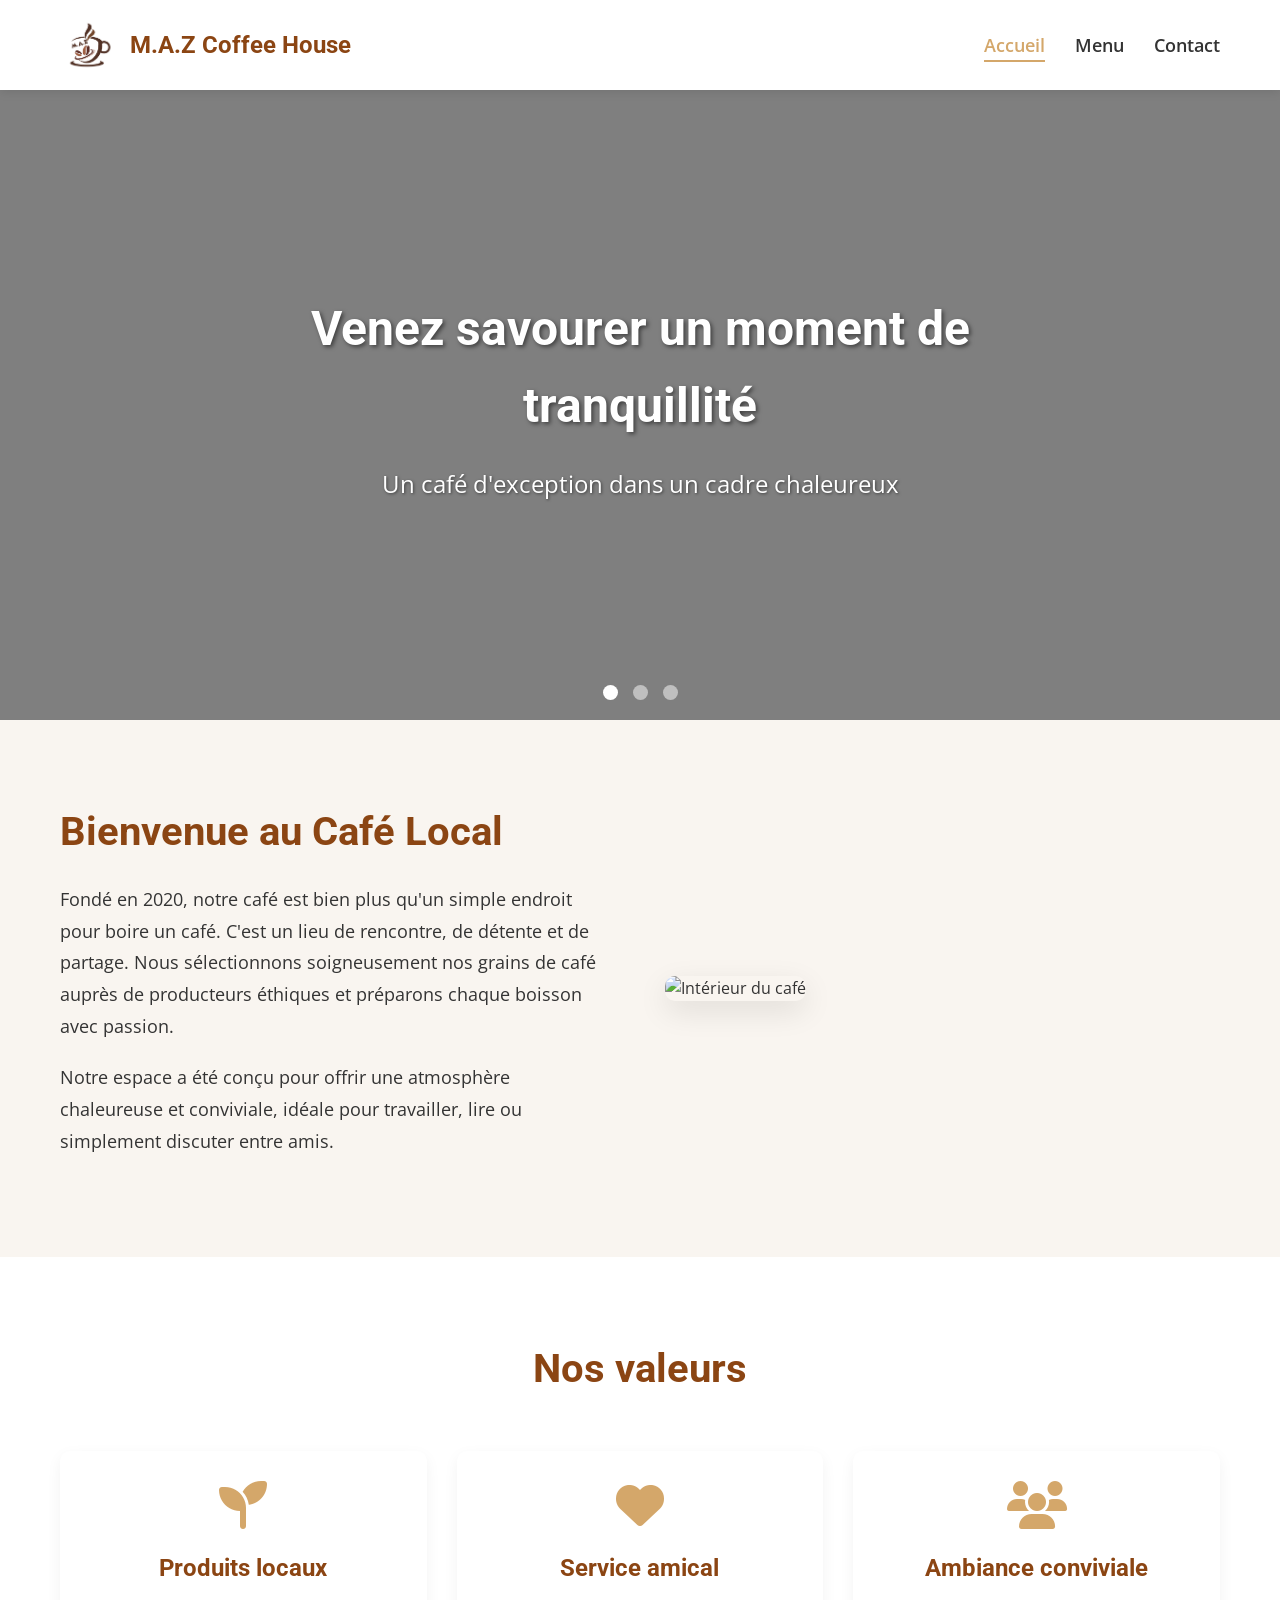
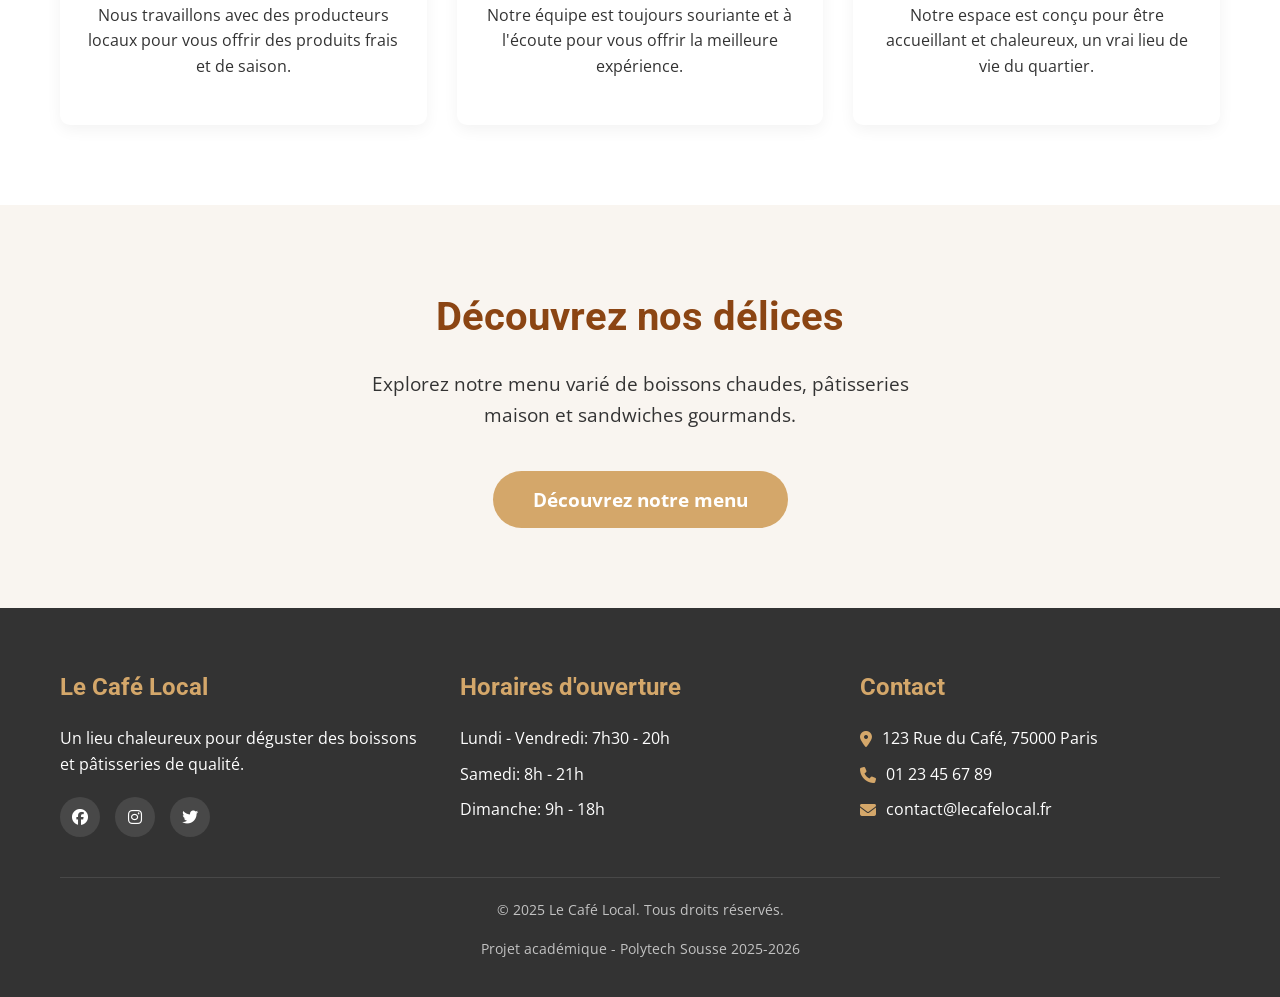
==== index.html @ f02d3655 "hi" ====
<!DOCTYPE html>
<html lang="fr">

<head>
    <meta charset="UTF-8">
    <meta name="viewport" content="width=device-width, initial-scale=1.0">
    <title>Le Café Local - Accueil</title>
    <link rel="preconnect" href="https://fonts.googleapis.com">
    <link rel="preconnect" href="https://fonts.gstatic.com" crossorigin>
    <link
        href="https://fonts.googleapis.com/css2?family=Roboto:wght@300;400;700&family=Open+Sans:wght@300;400;600&display=swap"
        rel="stylesheet">
    <link rel="stylesheet" href="https://cdnjs.cloudflare.com/ajax/libs/font-awesome/6.4.0/css/all.min.css">
    <style>
        /* ===== RESET ET STYLES DE BASE ===== */
        * {
            margin: 0;
            padding: 0;
            box-sizing: border-box;
        }

        body {
            font-family: 'Open Sans', sans-serif;
            color: #333;
            line-height: 1.6;
            background-color: #fefefe;
            overflow-x: hidden;
        }

        .container {
            width: 100%;
            max-width: 1200px;
            margin: 0 auto;
            padding: 0 20px;
        }

        h1,
        h2,
        h3,
        h4 {
            font-family: 'Roboto', sans-serif;
            font-weight: 700;
            margin-bottom: 1rem;
        }

        #photo {
            height: 60px;
            /* fits perfectly in a normal navbar */
            width: auto;
            /* keeps proportions */
            object-fit: contain;
        }


        p {
            margin-bottom: 1rem;
        }

        a {
            text-decoration: none;
            color: inherit;
        }

        ul {
            list-style: none;
        }

        button {
            cursor: pointer;
            font-family: 'Open Sans', sans-serif;
        }

        .hidden {
            display: none !important;
        }

        /* ===== HEADER COMMUN ===== */
        .header {
            background-color: #fff;
            box-shadow: 0 2px 10px rgba(0, 0, 0, 0.1);
            position: sticky;
            top: 0;
            z-index: 1000;
        }

        .header .container {
            display: flex;
            justify-content: space-between;
            align-items: center;
            padding: 15px 20px;
        }

        .logo {
            display: flex;
            align-items: center;
            gap: 10px;
            color: #8B4513;
        }

        .logo i {
            font-size: 2rem;
        }

        .logo h1 {
            margin-bottom: 0;
            font-size: 1.5rem;
        }

        .navbar .nav-links {
            display: flex;
            gap: 30px;
        }

        .nav-links a {
            font-weight: 600;
            font-size: 1.1rem;
            padding: 5px 0;
            position: relative;
            transition: color 0.3s;
        }

        .nav-links a:hover,
        .nav-links a.active {
            color: #D4A76A;
        }

        .nav-links a::after {
            content: '';
            position: absolute;
            bottom: 0;
            left: 0;
            width: 0;
            height: 2px;
            background-color: #D4A76A;
            transition: width 0.3s;
        }

        .nav-links a:hover::after,
        .nav-links a.active::after {
            width: 100%;
        }

        .hamburger {
            display: none;
            flex-direction: column;
            gap: 5px;
            cursor: pointer;
        }

        .hamburger span {
            width: 25px;
            height: 3px;
            background-color: #333;
            transition: 0.3s;
        }

        /* ===== FOOTER COMMUN ===== */
        .footer {
            background-color: #333;
            color: #fff;
            padding: 60px 0 20px;
        }

        .footer-grid {
            display: grid;
            grid-template-columns: repeat(3, 1fr);
            gap: 40px;
            margin-bottom: 40px;
        }

        .footer-column h3 {
            color: #D4A76A;
            font-size: 1.5rem;
            margin-bottom: 20px;
        }

        .footer-column p {
            margin-bottom: 20px;
        }

        .footer-column ul li {
            margin-bottom: 10px;
            display: flex;
            align-items: center;
            gap: 10px;
        }

        .footer-column ul li i {
            color: #D4A76A;
        }

        .social-links {
            display: flex;
            gap: 15px;
            margin-top: 20px;
        }

        .social-links a {
            display: inline-flex;
            align-items: center;
            justify-content: center;
            width: 40px;
            height: 40px;
            background-color: rgba(255, 255, 255, 0.1);
            border-radius: 50%;
            transition: background-color 0.3s;
        }

        .social-links a:hover {
            background-color: #D4A76A;
        }

        .copyright {
            text-align: center;
            padding-top: 20px;
            border-top: 1px solid rgba(255, 255, 255, 0.1);
            font-size: 0.9rem;
            color: rgba(255, 255, 255, 0.7);
        }

        /* ===== PAGE D'ACCUEIL ===== */
        /* Bannière avec slideshow */
        .banner {
            height: 70vh;
            position: relative;
            overflow: hidden;
        }

        .slideshow-container {
            position: relative;
            height: 100%;
        }

        .slide {
            position: absolute;
            top: 0;
            left: 0;
            width: 100%;
            height: 100%;
            background-size: cover;
            background-position: center;
            opacity: 0;
            transition: opacity 1s ease-in-out;
            display: flex;
            align-items: center;
            justify-content: center;
        }

        .slide.active {
            opacity: 1;
        }

        .slide:nth-child(1) {
            background-image: linear-gradient(rgba(0, 0, 0, 0.5), rgba(0, 0, 0, 0.5)), url('https://images.unsplash.com/photo-1509042239860-f550ce710b93?ixlib=rb-4.0.3&auto=format&fit=crop&w=1470&q=80');
        }

        .slide:nth-child(2) {
            background-image: linear-gradient(rgba(0, 0, 0, 0.5), rgba(0, 0, 0, 0.5)), url('https://images.unsplash.com/photo-1559925393-8be0ec4767c8?ixlib=rb-4.0.3&auto=format&fit=crop&w=1471&q=80');
        }

        .slide:nth-child(3) {
            background-image: linear-gradient(rgba(0, 0, 0, 0.5), rgba(0, 0, 0, 0.5)), url('https://images.unsplash.com/photo-1481833761820-0509d3217039?ixlib=rb-4.0.3&auto=format&fit=crop&w=1470&q=80');
        }

        .slide-content {
            text-align: center;
            color: white;
            padding: 20px;
            max-width: 800px;
            animation: slideIn 1.5s ease-out;
        }

        @keyframes slideIn {
            from {
                opacity: 0;
                transform: translateY(30px);
            }

            to {
                opacity: 1;
                transform: translateY(0);
            }
        }

        .slide-content h2 {
            font-size: 3rem;
            margin-bottom: 20px;
            text-shadow: 2px 2px 4px rgba(0, 0, 0, 0.5);
        }

        .slide-content p {
            font-size: 1.5rem;
            text-shadow: 1px 1px 3px rgba(0, 0, 0, 0.5);
        }

        .dots-container {
            position: absolute;
            bottom: 20px;
            left: 0;
            width: 100%;
            display: flex;
            justify-content: center;
            gap: 15px;
            z-index: 10;
        }

        .dot {
            width: 15px;
            height: 15px;
            border-radius: 50%;
            background-color: rgba(255, 255, 255, 0.5);
            cursor: pointer;
            transition: background-color 0.3s;
        }

        .dot.active {
            background-color: white;
        }

        /* Présentation */
        .presentation {
            padding: 80px 0;
            background-color: #f9f5f0;
        }

        .presentation-content {
            display: grid;
            grid-template-columns: 1fr 1fr;
            gap: 50px;
            align-items: center;
        }

        .presentation-text h2 {
            color: #8B4513;
            font-size: 2.5rem;
            margin-bottom: 20px;
        }

        .presentation-text p {
            font-size: 1.1rem;
            margin-bottom: 20px;
            line-height: 1.8;
        }

        .presentation-image img {
            width: 100%;
            border-radius: 10px;
            box-shadow: 0 10px 30px rgba(0, 0, 0, 0.1);
        }

        /* Valeurs */
        .values {
            padding: 80px 0;
            background-color: #fff;
        }

        .values h2 {
            text-align: center;
            color: #8B4513;
            font-size: 2.5rem;
            margin-bottom: 50px;
        }

        .values-grid {
            display: grid;
            grid-template-columns: repeat(3, 1fr);
            gap: 30px;
        }

        .value-card {
            text-align: center;
            padding: 30px 20px;
            border-radius: 10px;
            background-color: #fff;
            box-shadow: 0 5px 15px rgba(0, 0, 0, 0.05);
            transition: transform 0.3s, box-shadow 0.3s;
        }

        .value-card:hover {
            transform: translateY(-10px);
            box-shadow: 0 15px 30px rgba(0, 0, 0, 0.1);
        }

        .value-card i {
            font-size: 3rem;
            color: #D4A76A;
            margin-bottom: 20px;
        }

        .value-card h3 {
            color: #8B4513;
            font-size: 1.5rem;
            margin-bottom: 15px;
        }

        /* Section CTA */
        .order-section {
            padding: 80px 0;
            background-color: #f9f5f0;
            text-align: center;
        }

        .order-content h2 {
            color: #8B4513;
            font-size: 2.5rem;
            margin-bottom: 20px;
        }

        .order-content p {
            font-size: 1.2rem;
            max-width: 600px;
            margin: 0 auto 40px;
        }

        .cta-button {
            display: inline-block;
            background-color: #D4A76A;
            color: white;
            padding: 15px 40px;
            border-radius: 50px;
            font-weight: 700;
            font-size: 1.2rem;
            transition: all 0.3s;
            border: none;
            cursor: pointer;
        }

        .cta-button:hover {
            background-color: #8B4513;
            transform: scale(1.05);
            box-shadow: 0 10px 20px rgba(139, 69, 19, 0.2);
        }

        /* ===== PAGE MENU ===== */
        .menu-section {
            padding: 60px 0;
            background-color: #f9f5f0;
            min-height: 80vh;
        }

        .menu-section h2 {
            text-align: center;
            color: #8B4513;
            font-size: 2.5rem;
            margin-bottom: 15px;
        }

        .menu-description {
            text-align: center;
            max-width: 700px;
            margin: 0 auto 40px;
            font-size: 1.2rem;
            color: #666;
        }

        .menu-controls {
            display: flex;
            justify-content: space-between;
            align-items: center;
            margin-bottom: 40px;
            flex-wrap: wrap;
            gap: 20px;
        }

        .filters {
            display: flex;
            gap: 10px;
            flex-wrap: wrap;
        }

        .filter-btn {
            padding: 10px 20px;
            background-color: white;
            border: 1px solid #ddd;
            border-radius: 30px;
            font-weight: 600;
            cursor: pointer;
            transition: all 0.3s;
        }

        .filter-btn:hover {
            background-color: #f0f0f0;
        }

        .filter-btn.active {
            background-color: #D4A76A;
            color: white;
            border-color: #D4A76A;
        }

        .sort select {
            padding: 10px 15px;
            border-radius: 5px;
            border: 1px solid #ddd;
            background-color: white;
            font-family: 'Open Sans', sans-serif;
            font-size: 1rem;
        }

        .products-container {
            display: grid;
            grid-template-columns: repeat(auto-fill, minmax(300px, 1fr));
            gap: 30px;
            margin-bottom: 60px;
        }

        .product-card {
            background-color: white;
            border-radius: 10px;
            overflow: hidden;
            box-shadow: 0 5px 15px rgba(0, 0, 0, 0.05);
            transition: transform 0.3s, box-shadow 0.3s;
            position: relative;
        }

        .product-card:hover {
            transform: translateY(-10px);
            box-shadow: 0 15px 30px rgba(0, 0, 0, 0.1);
        }

        .product-image {
            height: 200px;
            overflow: hidden;
        }

        .product-image img {
            width: 100%;
            height: 100%;
            object-fit: cover;
            transition: transform 0.5s;
        }

        .product-card:hover .product-image img {
            transform: scale(1.05);
        }

        .product-content {
            padding: 20px;
        }

        .product-category {
            display: inline-block;
            padding: 5px 10px;
            background-color: #f9f5f0;
            color: #8B4513;
            border-radius: 20px;
            font-size: 0.8rem;
            font-weight: 600;
            margin-bottom: 10px;
        }

        .product-title {
            font-size: 1.3rem;
            color: #333;
            margin-bottom: 10px;
        }

        .product-description {
            color: #666;
            font-size: 0.95rem;
            margin-bottom: 15px;
            line-height: 1.5;
        }

        .product-footer {
            display: flex;
            justify-content: space-between;
            align-items: center;
        }

        .product-price {
            font-size: 1.5rem;
            font-weight: 700;
            color: #8B4513;
        }

        .add-to-cart {
            background-color: #D4A76A;
            color: white;
            border: none;
            padding: 8px 20px;
            border-radius: 20px;
            font-weight: 600;
            cursor: pointer;
            transition: background-color 0.3s;
        }

        .add-to-cart:hover {
            background-color: #8B4513;
        }

        .order-summary {
            background-color: white;
            padding: 30px;
            border-radius: 10px;
            box-shadow: 0 5px 15px rgba(0, 0, 0, 0.05);
            margin-top: 40px;
        }

        .order-summary h3 {
            color: #8B4513;
            margin-bottom: 20px;
            text-align: center;
        }

        .cart-container {
            display: grid;
            grid-template-columns: 1fr 300px;
            gap: 30px;
        }

        .cart-items {
            border-right: 1px solid #eee;
            padding-right: 30px;
            min-height: 150px;
        }

        .empty-cart {
            text-align: center;
            color: #999;
            font-style: italic;
            padding: 40px 0;
        }

        .cart-item {
            display: flex;
            justify-content: space-between;
            align-items: center;
            padding: 15px 0;
            border-bottom: 1px solid #f0f0f0;
        }

        .cart-item:last-child {
            border-bottom: none;
        }

        .cart-item-name {
            font-weight: 600;
        }

        .cart-item-price {
            color: #8B4513;
            font-weight: 600;
        }

        .cart-item-actions {
            display: flex;
            align-items: center;
            gap: 10px;
        }

        .quantity-btn {
            width: 30px;
            height: 30px;
            border-radius: 50%;
            border: 1px solid #ddd;
            background-color: white;
            cursor: pointer;
            display: flex;
            align-items: center;
            justify-content: center;
        }

        .cart-item-quantity {
            min-width: 30px;
            text-align: center;
            font-weight: 600;
        }

        .remove-item {
            background-color: #ff6b6b;
            color: white;
            border: none;
            padding: 5px 10px;
            border-radius: 5px;
            font-size: 0.8rem;
        }

        .cart-summary {
            display: flex;
            flex-direction: column;
            gap: 20px;
        }

        .total {
            display: flex;
            justify-content: space-between;
            font-size: 1.5rem;
            font-weight: 700;
            color: #8B4513;
        }

        .checkout-btn,
        .clear-btn {
            padding: 15px;
            border-radius: 5px;
            font-weight: 600;
            font-size: 1.1rem;
            border: none;
        }

        .checkout-btn {
            background-color: #D4A76A;
            color: white;
        }

        .checkout-btn:hover {
            background-color: #8B4513;
        }

        .clear-btn {
            background-color: #f0f0f0;
            color: #333;
        }

        .clear-btn:hover {
            background-color: #ddd;
        }

        /* ===== PAGE CONTACT ===== */
        .contact-section {
            padding: 60px 0;
            background-color: #f9f5f0;
            min-height: 80vh;
        }

        .contact-section h2 {
            text-align: center;
            color: #8B4513;
            font-size: 2.5rem;
            margin-bottom: 15px;
        }

        .contact-description {
            text-align: center;
            max-width: 700px;
            margin: 0 auto 40px;
            font-size: 1.2rem;
            color: #666;
        }

        .contact-container {
            display: grid;
            grid-template-columns: 1fr 1fr;
            gap: 50px;
        }

        .contact-form {
            background-color: white;
            padding: 40px;
            border-radius: 10px;
            box-shadow: 0 5px 15px rgba(0, 0, 0, 0.05);
        }

        .form-group {
            margin-bottom: 25px;
        }

        .form-group label {
            display: block;
            margin-bottom: 8px;
            font-weight: 600;
            color: #555;
        }

        .form-group input,
        .form-group textarea {
            width: 100%;
            padding: 12px 15px;
            border: 1px solid #ddd;
            border-radius: 5px;
            font-family: 'Open Sans', sans-serif;
            font-size: 1rem;
            transition: border-color 0.3s;
        }

        .form-group input:focus,
        .form-group textarea:focus {
            outline: none;
            border-color: #D4A76A;
        }

        .form-group textarea {
            min-height: 150px;
            resize: vertical;
        }

        .submit-btn {
            background-color: #D4A76A;
            color: white;
            border: none;
            padding: 15px 30px;
            border-radius: 5px;
            font-weight: 700;
            font-size: 1.1rem;
            width: 100%;
            transition: background-color 0.3s;
        }

        .submit-btn:hover {
            background-color: #8B4513;
        }

        .error-message {
            color: #ff6b6b;
            font-size: 0.9rem;
            margin-top: 5px;
            display: none;
        }

        .success-message {
            background-color: #d4edda;
            color: #155724;
            padding: 15px;
            border-radius: 5px;
            margin-top: 20px;
            text-align: center;
            display: none;
        }

        .map-container {
            background-color: white;
            padding: 40px;
            border-radius: 10px;
            box-shadow: 0 5px 15px rgba(0, 0, 0, 0.05);
        }

        .map-container h3 {
            color: #8B4513;
            margin-bottom: 20px;
        }

        #map {
            height: 400px;
            width: 100%;
            border-radius: 5px;
            background-color: #f0f0f0;
            display: flex;
            align-items: center;
            justify-content: center;
            color: #666;
            font-size: 1.2rem;
        }

        .contact-info {
            margin-top: 30px;
        }

        .contact-info h4 {
            color: #8B4513;
            margin-bottom: 15px;
        }

        .contact-info ul li {
            margin-bottom: 10px;
            display: flex;
            align-items: center;
            gap: 10px;
        }

        .contact-info ul li i {
            color: #D4A76A;
            width: 20px;
        }

        /* ===== RESPONSIVE DESIGN ===== */
        @media (max-width: 992px) {

            .presentation-content,
            .contact-container,
            .cart-container {
                grid-template-columns: 1fr;
            }

            .values-grid {
                grid-template-columns: repeat(2, 1fr);
            }

            .footer-grid {
                grid-template-columns: repeat(2, 1fr);
            }

            .slide-content h2 {
                font-size: 2.5rem;
            }

            .cart-items {
                border-right: none;
                border-bottom: 1px solid #eee;
                padding-right: 0;
                padding-bottom: 30px;
            }
        }

        @media (max-width: 768px) {
            .navbar .nav-links {
                position: fixed;
                top: 70px;
                left: 0;
                width: 100%;
                background-color: #fff;
                flex-direction: column;
                align-items: center;
                padding: 20px 0;
                box-shadow: 0 5px 10px rgba(0, 0, 0, 0.1);
                transform: translateY(-100%);
                opacity: 0;
                transition: transform 0.3s, opacity 0.3s;
                z-index: 999;
            }

            .navbar .nav-links.active {
                transform: translateY(0);
                opacity: 1;
            }

            .hamburger {
                display: flex;
            }

            .hamburger.active span:nth-child(1) {
                transform: rotate(45deg) translate(5px, 5px);
            }

            .hamburger.active span:nth-child(2) {
                opacity: 0;
            }

            .hamburger.active span:nth-child(3) {
                transform: rotate(-45deg) translate(7px, -6px);
            }

            .values-grid {
                grid-template-columns: 1fr;
            }

            .footer-grid {
                grid-template-columns: 1fr;
            }

            .slide-content h2 {
                font-size: 2rem;
            }

            .slide-content p {
                font-size: 1.2rem;
            }

            .menu-controls {
                flex-direction: column;
                align-items: flex-start;
            }
        }

        @media (max-width: 576px) {

            .presentation-text h2,
            .values h2,
            .order-content h2,
            .menu-section h2,
            .contact-section h2 {
                font-size: 2rem;
            }

            .cta-button {
                padding: 12px 30px;
                font-size: 1.1rem;
            }

            .products-container {
                grid-template-columns: 1fr;
            }

            .contact-form,
            .map-container {
                padding: 25px;
            }
        }
    </style>
</head>

<body>
    <!-- Header -->
    <header class="header">
        <div class="container">
            <div class="logo">
                <img src="M.A.Z.png" id="photo">
                <h1>M.A.Z Coffee House</h1>
            </div>
            <nav class="navbar">
                <ul class="nav-links">
                    <li><a href="#" id="nav-home" class="active">Accueil</a></li>
                    <li><a href="#" id="nav-menu">Menu</a></li>
                    <li><a href="#" id="nav-contact">Contact</a></li>
                </ul>
                <div class="hamburger" id="hamburger">
                    <span></span>
                    <span></span>
                    <span></span>
                </div>
            </nav>
        </div>
    </header>

    <!-- Contenu des pages -->
    <main id="main-content">
        <!-- Page d'accueil -->
        <div id="home-page" class="page-content">
            <!-- Bannière principale avec slideshow -->
            <section class="banner">
                <div class="slideshow-container">
                    <div class="slide active">
                        <div class="slide-content">
                            <h2>Venez savourer un moment de tranquillité</h2>
                            <p>Un café d'exception dans un cadre chaleureux</p>
                        </div>
                    </div>
                    <div class="slide">
                        <div class="slide-content">
                            <h2>Nos pâtisseries faites maison</h2>
                            <p>Des douceurs préparées quotidiennement</p>
                        </div>
                    </div>
                    <div class="slide">
                        <div class="slide-content">
                            <h2>Des produits locaux de qualité</h2>
                            <p>Nous soutenons les producteurs de la région</p>
                        </div>
                    </div>
                    <div class="dots-container">
                        <span class="dot active" data-index="0"></span>
                        <span class="dot" data-index="1"></span>
                        <span class="dot" data-index="2"></span>
                    </div>
                </div>
            </section>

            <!-- Présentation du café -->
            <section class="presentation" id="presentation">
                <div class="container">
                    <div class="presentation-content">
                        <div class="presentation-text">
                            <h2>Bienvenue au Café Local</h2>
                            <p>Fondé en 2020, notre café est bien plus qu'un simple endroit pour boire un café. C'est un
                                lieu de rencontre, de détente et de partage. Nous sélectionnons soigneusement nos grains
                                de café auprès de producteurs éthiques et préparons chaque boisson avec passion.</p>
                            <p>Notre espace a été conçu pour offrir une atmosphère chaleureuse et conviviale, idéale
                                pour travailler, lire ou simplement discuter entre amis.</p>
                        </div>
                        <div class="presentation-image">
                            <img src="https://images.unsplash.com/photo-1554118811-1e0d58224f24?ixlib=rb-4.0.3&auto=format&fit=crop&w=1470&q=80"
                                alt="Intérieur du café">
                        </div>
                    </div>
                </div>
            </section>

            <!-- Nos valeurs -->
            <section class="values">
                <div class="container">
                    <h2>Nos valeurs</h2>
                    <div class="values-grid">
                        <div class="value-card">
                            <i class="fas fa-seedling"></i>
                            <h3>Produits locaux</h3>
                            <p>Nous travaillons avec des producteurs locaux pour vous offrir des produits frais et de
                                saison.</p>
                        </div>
                        <div class="value-card">
                            <i class="fas fa-heart"></i>
                            <h3>Service amical</h3>
                            <p>Notre équipe est toujours souriante et à l'écoute pour vous offrir la meilleure
                                expérience.</p>
                        </div>
                        <div class="value-card">
                            <i class="fas fa-users"></i>
                            <h3>Ambiance conviviale</h3>
                            <p>Notre espace est conçu pour être accueillant et chaleureux, un vrai lieu de vie du
                                quartier.</p>
                        </div>
                    </div>
                </div>
            </section>

            <!-- Section commande/CTA -->
            <section class="order-section">
                <div class="container">
                    <div class="order-content">
                        <h2>Découvrez nos délices</h2>
                        <p>Explorez notre menu varié de boissons chaudes, pâtisseries maison et sandwiches gourmands.
                        </p>
                        <button class="cta-button" id="cta-button">Découvrez notre menu</button>
                    </div>
                </div>
            </section>
        </div>

        <!-- Page menu -->
        <div id="menu-page" class="page-content hidden">
            <section class="menu-section">
                <div class="container">
                    <h2>Notre Menu</h2>
                    <p class="menu-description">Découvrez notre sélection de boissons et gourmandises préparées avec
                        soin.</p>

                    <!-- Filtres et tri -->
                    <div class="menu-controls">
                        <div class="filters">
                            <button class="filter-btn active" data-category="all">Tout</button>
                            <button class="filter-btn" data-category="boissons-chaudes">Boissons chaudes</button>
                            <button class="filter-btn" data-category="boissons-froides">Boissons froides</button>
                            <button class="filter-btn" data-category="patisseries">Pâtisseries</button>
                            <button class="filter-btn" data-category="sandwiches">Sandwiches</button>
                        </div>
                        <div class="sort">
                            <select id="sort-select">
                                <option value="default">Trier par</option>
                                <option value="price-asc">Prix croissant</option>
                                <option value="price-desc">Prix décroissant</option>
                                <option value="popularity">Popularité</option>
                            </select>
                        </div>
                    </div>

                    <!-- Conteneur des produits -->
                    <div class="products-container" id="products-container">
                        <!-- Les produits seront générés par JavaScript -->
                    </div>

                    <!-- Panier et facture -->
                    <div class="order-summary">
                        <h3>Votre commande</h3>
                        <div class="cart-container">
                            <div class="cart-items" id="cart-items">
                                <p class="empty-cart">Votre panier est vide</p>
                            </div>
                            <div class="cart-summary">
                                <div class="total">
                                    <span>Total:</span>
                                    <span id="cart-total">0.00 €</span>
                                </div>
                                <button class="checkout-btn" id="checkout-btn">Commander</button>
                                <button class="clear-btn" id="clear-btn">Vider le panier</button>
                            </div>
                        </div>
                    </div>
                </div>
            </section>
        </div>

        <!-- Page contact -->
        <div id="contact-page" class="page-content hidden">
            <section class="contact-section">
                <div class="container">
                    <h2>Contactez-nous</h2>
                    <p class="contact-description">Nous serions ravis de répondre à vos questions ou de recevoir vos
                        commentaires.</p>

                    <div class="contact-container">
                        <!-- Formulaire de contact -->
                        <div class="contact-form">
                            <form id="contact-form">
                                <div class="form-group">
                                    <label for="name">Nom *</label>
                                    <input type="text" id="name" name="name" required>
                                    <div class="error-message" id="name-error">Veuillez entrer votre nom</div>
                                </div>

                                <div class="form-group">
                                    <label for="email">Email *</label>
                                    <input type="email" id="email" name="email" required>
                                    <div class="error-message" id="email-error">Veuillez entrer une adresse email valide
                                    </div>
                                </div>

                                <div class="form-group">
                                    <label for="message">Message *</label>
                                    <textarea id="message" name="message" required></textarea>
                                    <div class="error-message" id="message-error">Veuillez entrer un message</div>
                                </div>

                                <button type="submit" class="submit-btn">Envoyer le message</button>

                                <div class="success-message" id="success-message">
                                    Votre message a été envoyé avec succès. Nous vous répondrons dans les plus brefs
                                    délais.
                                </div>
                            </form>
                        </div>

                        <!-- Carte et informations -->
                        <div class="map-container">
                            <h3>Où nous trouver</h3>
                            <div id="map">
                                <!-- Carte Google Maps simulée -->
                                <div style="text-align: center;">
                                    <i class="fas fa-map-marked-alt"
                                        style="font-size: 3rem; margin-bottom: 15px; color: #8B4513;"></i>
                                    <p>Carte interactive</p>
                                    <p>123 Rue du Café, 75000 Paris</p>
                                </div>
                            </div>

                            <div class="contact-info">
                                <h4>Informations de contact</h4>
                                <ul>
                                    <li><i class="fas fa-map-marker-alt"></i> 123 Rue du Café, 75000 Paris</li>
                                    <li><i class="fas fa-phone"></i> 01 23 45 67 89</li>
                                    <li><i class="fas fa-envelope"></i> contact@lecafelocal.fr</li>
                                    <li><i class="fas fa-clock"></i> Lun-Ven: 7h30-20h, Sam: 8h-21h, Dim: 9h-18h</li>
                                </ul>
                            </div>
                        </div>
                    </div>
                </div>
            </section>
        </div>
    </main>

    <!-- Footer -->
    <footer class="footer">
        <div class="container">
            <div class="footer-grid">
                <div class="footer-column">
                    <h3>Le Café Local</h3>
                    <p>Un lieu chaleureux pour déguster des boissons et pâtisseries de qualité.</p>
                    <div class="social-links">
                        <a href="#"><i class="fab fa-facebook"></i></a>
                        <a href="#"><i class="fab fa-instagram"></i></a>
                        <a href="#"><i class="fab fa-twitter"></i></a>
                    </div>
                </div>
                <div class="footer-column">
                    <h3>Horaires d'ouverture</h3>
                    <ul>
                        <li>Lundi - Vendredi: 7h30 - 20h</li>
                        <li>Samedi: 8h - 21h</li>
                        <li>Dimanche: 9h - 18h</li>
                    </ul>
                </div>
                <div class="footer-column">
                    <h3>Contact</h3>
                    <ul>
                        <li><i class="fas fa-map-marker-alt"></i> 123 Rue du Café, 75000 Paris</li>
                        <li><i class="fas fa-phone"></i> 01 23 45 67 89</li>
                        <li><i class="fas fa-envelope"></i> contact@lecafelocal.fr</li>
                    </ul>
                </div>
            </div>
            <div class="copyright">
                <p>&copy; 2025 Le Café Local. Tous droits réservés.</p>
                <p>Projet académique - Polytech Sousse 2025-2026</p>
            </div>
        </div>
    </footer>

    <script>
        // ===== VARIABLES GLOBALES =====
        let cart = [];
        let currentPage = 'home';
        let slideInterval;

        // ===== DONNÉES DES PRODUITS =====
        const products = [
            {
                id: 1,
                name: "Expresso",
                category: "boissons-chaudes",
                description: "Un café court et intense, parfait pour un coup de boost.",
                price: 2.50,
                image: "https://images.unsplash.com/photo-1514432324607-a09d9b4aefdd?ixlib=rb-4.0.3&auto=format&fit=crop&w=500&q=80",
                popularity: 9
            },
            {
                id: 2,
                name: "Cappuccino",
                category: "boissons-chaudes",
                description: "Café expresso avec du lait mousseux, saupoudré de cacao.",
                price: 3.80,
                image: "https://images.unsplash.com/photo-1570197788417-0e82375c9371?ixlib=rb-4.0.3&auto=format&fit=crop&w=500&q=80",
                popularity: 8
            },
            {
                id: 3,
                name: "Thé Vert Matcha",
                category: "boissons-chaudes",
                description: "Thé vert japonais moulu, riche en antioxydants.",
                price: 4.20,
                image: "https://images.unsplash.com/photo-1559056199-641a0ac8b55e?ixlib=rb-4.0.3&auto=format&fit=crop&w=500&q=80",
                popularity: 7
            },
            {
                id: 4,
                name: "Chocolat Viennois",
                category: "boissons-chaudes",
                description: "Chocolat chaud généreux surmonté de crème fouettée.",
                price: 4.50,
                image: "https://images.unsplash.com/photo-1544787219-7f47ccb76574?ixlib=rb-4.0.3&auto=format&fit=crop&w=500&q=80",
                popularity: 6
            },
            {
                id: 5,
                name: "Smoothie Fruits Rouges",
                category: "boissons-froides",
                description: "Mélange de fraises, framboises et myrtilles fraîches.",
                price: 5.20,
                image: "https://images.unsplash.com/photo-1502741224143-90386d7f8c82?ixlib=rb-4.0.3&auto=format&fit=crop&w=500&q=80",
                popularity: 8
            },
            {
                id: 6,
                name: "Limonade Maison",
                category: "boissons-froides",
                description: "Limonade fraîchement pressée avec des citrons bio.",
                price: 3.90,
                image: "https://images.unsplash.com/photo-1621506289937-a8e4df240d0b?ixlib=rb-4.0.3&auto=format&fit=crop&w=500&q=80",
                popularity: 7
            },
            {
                id: 7,
                name: "Croissant",
                category: "patisseries",
                description: "Croissant au beurre feuilleté, croustillant à l'extérieur.",
                price: 2.80,
                image: "https://images.unsplash.com/photo-1555507036-ab794f27d2e9?ixlib=rb-4.0.3&auto=format&fit=crop&w=500&q=80",
                popularity: 9
            },
            {
                id: 8,
                name: "Tarte au Citron",
                category: "patisseries",
                description: "Tartelette au citron meringuée, acidulée et douce.",
                price: 4.50,
                image: "https://images.unsplash.com/photo-1565958011703-44f9829ba187?ixlib=rb-4.0.3&auto=format&fit=crop&w=500&q=80",
                popularity: 8
            },
            {
                id: 9,
                name: "Muffin Chocolat",
                category: "patisseries",
                description: "Muffin moelleux avec des pépites de chocolat noir.",
                price: 3.20,
                image: "https://images.unsplash.com/photo-1576866209830-589e1bfbaa4d?ixlib=rb-4.0.3&auto=format&fit=crop&w=500&q=80",
                popularity: 7
            },
            {
                id: 10,
                name: "Sandwich Jambon-Beurre",
                category: "sandwiches",
                description: "Jambon de qualité et beurre doux sur baguette fraîche.",
                price: 5.80,
                image: "https://images.unsplash.com/photo-1568901346375-23c9450c58cd?ixlib=rb-4.0.3&auto=format&fit=crop&w=500&q=80",
                popularity: 8
            },
            {
                id: 11,
                name: "Panini Poulet Avocat",
                category: "sandwiches",
                description: "Poulet grillé, avocat et fromage fondant dans un panini.",
                price: 7.20,
                image: "https://images.unsplash.com/photo-1606755962773-d324e0a13086?ixlib=rb-4.0.3&auto=format&fit=crop&w=500&q=80",
                popularity: 9
            },
            {
                id: 12,
                name: "Salade César",
                category: "sandwiches",
                description: "Salade fraîche avec poulet grillé, parmesan et croûtons.",
                price: 8.50,
                image: "https://images.unsplash.com/photo-1546793665-c74683f339c1?ixlib=rb-4.0.3&auto=format&fit=crop&w=500&q=80",
                popularity: 7
            }
        ];

        // ===== FONCTIONS DE NAVIGATION =====
        function showPage(pageId) {
            // Masquer toutes les pages
            document.querySelectorAll('.page-content').forEach(page => {
                page.classList.add('hidden');
            });

            // Afficher la page demandée
            document.getElementById(`${pageId}-page`).classList.remove('hidden');

            // Mettre à jour la navigation active
            document.querySelectorAll('.nav-links a').forEach(link => {
                link.classList.remove('active');
            });
            document.getElementById(`nav-${pageId}`).classList.add('active');

            // Arrêter le slideshow si on quitte la page d'accueil
            if (pageId !== 'home' && slideInterval) {
                clearInterval(slideInterval);
            }

            // Redémarrer le slideshow si on revient à la page d'accueil
            if (pageId === 'home') {
                initSlideshow();
            }

            // Initialiser la page si nécessaire
            if (pageId === 'menu') {
                initMenuPage();
            } else if (pageId === 'contact') {
                initContactPage();
            }

            currentPage = pageId;
        }

        // ===== FONCTIONS POUR LA PAGE D'ACCUEIL =====
        function initSlideshow() {
            const slides = document.querySelectorAll('.slide');
            const dots = document.querySelectorAll('.dot');
            let currentSlide = 0;

            function showSlide(index) {
                // Masquer toutes les slides
                slides.forEach(slide => {
                    slide.classList.remove('active');
                });

                // Désactiver tous les dots
                dots.forEach(dot => {
                    dot.classList.remove('active');
                });

                // Afficher la slide demandée
                slides[index].classList.add('active');
                dots[index].classList.add('active');
                currentSlide = index;
            }

            // Gestion des clics sur les dots
            dots.forEach(dot => {
                dot.addEventListener('click', function () {
                    const slideIndex = parseInt(this.getAttribute('data-index'));
                    showSlide(slideIndex);
                });
            });

            // Changement automatique des slides
            function nextSlide() {
                let nextIndex = currentSlide + 1;
                if (nextIndex >= slides.length) {
                    nextIndex = 0;
                }
                showSlide(nextIndex);
            }

            // Démarrer le slideshow
            slideInterval = setInterval(nextSlide, 5000);

            // Arrêt du slideshow au survol
            const slideshowContainer = document.querySelector('.slideshow-container');
            if (slideshowContainer) {
                slideshowContainer.addEventListener('mouseenter', function () {
                    clearInterval(slideInterval);
                });

                slideshowContainer.addEventListener('mouseleave', function () {
                    slideInterval = setInterval(nextSlide, 5000);
                });
            }
        }

        // ===== FONCTIONS POUR LA PAGE MENU =====
        function initMenuPage() {
            // Afficher les produits
            displayProducts(products);

            // Initialiser les filtres
            initFilters();

            // Initialiser le tri
            initSorting();

            // Initialiser le panier
            initCart();

            // Mettre à jour l'affichage du panier
            updateCartDisplay();
        }

        function displayProducts(productsToDisplay) {
            const container = document.getElementById('products-container');
            if (!container) return;

            container.innerHTML = '';

            if (productsToDisplay.length === 0) {
                container.innerHTML = '<p style="grid-column: 1/-1; text-align: center; padding: 40px; color: #666;">Aucun produit trouvé dans cette catégorie.</p>';
                return;
            }

            productsToDisplay.forEach(product => {
                const productCard = document.createElement('div');
                productCard.className = 'product-card';
                productCard.innerHTML = `
                    <div class="product-image">
                        <img src="${product.image}" alt="${product.name}">
                    </div>
                    <div class="product-content">
                        <span class="product-category">${getCategoryLabel(product.category)}</span>
                        <h3 class="product-title">${product.name}</h3>
                        <p class="product-description">${product.description}</p>
                        <div class="product-footer">
                            <span class="product-price">${product.price.toFixed(2)} €</span>
                            <button class="add-to-cart" data-id="${product.id}">Ajouter au panier</button>
                        </div>
                    </div>
                `;
                container.appendChild(productCard);
            });

            // Ajouter les événements pour les boutons "Ajouter au panier"
            document.querySelectorAll('.add-to-cart').forEach(button => {
                button.addEventListener('click', function () {
                    const productId = parseInt(this.getAttribute('data-id'));
                    addToCart(productId);
                });
            });
        }

        function getCategoryLabel(category) {
            const labels = {
                'boissons-chaudes': 'Boissons Chaudes',
                'boissons-froides': 'Boissons Froides',
                'patisseries': 'Pâtisseries',
                'sandwiches': 'Sandwiches'
            };
            return labels[category] || category;
        }

        function initFilters() {
            const filterButtons = document.querySelectorAll('.filter-btn');

            filterButtons.forEach(button => {
                button.addEventListener('click', function () {
                    // Mettre à jour le bouton actif
                    filterButtons.forEach(btn => btn.classList.remove('active'));
                    this.classList.add('active');

                    // Filtrer les produits
                    const category = this.getAttribute('data-category');
                    let filteredProducts;

                    if (category === 'all') {
                        filteredProducts = products;
                    } else {
                        filteredProducts = products.filter(product => product.category === category);
                    }

                    // Appliquer le tri actuel
                    const sortSelect = document.getElementById('sort-select');
                    if (sortSelect.value !== 'default') {
                        filteredProducts = sortProducts(filteredProducts, sortSelect.value);
                    }

                    // Afficher les produits filtrés
                    displayProducts(filteredProducts);
                });
            });
        }

        function initSorting() {
            const sortSelect = document.getElementById('sort-select');

            sortSelect.addEventListener('change', function () {
                const sortValue = this.value;
                if (sortValue === 'default') return;

                // Récupérer la catégorie active
                const activeFilter = document.querySelector('.filter-btn.active');
                const category = activeFilter.getAttribute('data-category');

                // Filtrer les produits
                let filteredProducts;
                if (category === 'all') {
                    filteredProducts = products;
                } else {
                    filteredProducts = products.filter(product => product.category === category);
                }

                // Trier les produits
                const sortedProducts = sortProducts(filteredProducts, sortValue);

                // Afficher les produits triés
                displayProducts(sortedProducts);
            });
        }

        function sortProducts(productsArray, sortBy) {
            const sortedArray = [...productsArray];

            switch (sortBy) {
                case 'price-asc':
                    return sortedArray.sort((a, b) => a.price - b.price);
                case 'price-desc':
                    return sortedArray.sort((a, b) => b.price - a.price);
                case 'popularity':
                    return sortedArray.sort((a, b) => b.popularity - a.popularity);
                default:
                    return sortedArray;
            }
        }

        function initCart() {
            // Charger le panier depuis le localStorage
            const savedCart = localStorage.getItem('cafeCart');
            if (savedCart) {
                cart = JSON.parse(savedCart);
            }

            // Événements pour les boutons du panier
            document.getElementById('checkout-btn').addEventListener('click', checkout);
            document.getElementById('clear-btn').addEventListener('click', clearCart);
        }

        function addToCart(productId) {
            const product = products.find(p => p.id === productId);
            if (!product) return;

            // Vérifier si le produit est déjà dans le panier
            const existingItem = cart.find(item => item.id === productId);

            if (existingItem) {
                existingItem.quantity++;
            } else {
                cart.push({
                    id: product.id,
                    name: product.name,
                    price: product.price,
                    quantity: 1
                });
            }

            // Sauvegarder dans le localStorage
            localStorage.setItem('cafeCart', JSON.stringify(cart));

            // Mettre à jour l'affichage
            updateCartDisplay();

            // Afficher une notification
            showNotification(`${product.name} ajouté au panier`);
        }

        function updateCartDisplay() {
            const cartItemsContainer = document.getElementById('cart-items');
            const cartTotalElement = document.getElementById('cart-total');

            if (cart.length === 0) {
                cartItemsContainer.innerHTML = '<p class="empty-cart">Votre panier est vide</p>';
                cartTotalElement.textContent = '0.00 €';
                return;
            }

            // Calculer le total
            let total = 0;

            // Afficher les éléments du panier
            cartItemsContainer.innerHTML = '';
            cart.forEach(item => {
                const itemTotal = item.price * item.quantity;
                total += itemTotal;

                const cartItem = document.createElement('div');
                cartItem.className = 'cart-item';
                cartItem.innerHTML = `
                    <div class="cart-item-info">
                        <div class="cart-item-name">${item.name}</div>
                        <div class="cart-item-price">${item.price.toFixed(2)} €</div>
                    </div>
                    <div class="cart-item-actions">
                        <button class="quantity-btn decrease" data-id="${item.id}">-</button>
                        <span class="cart-item-quantity">${item.quantity}</span>
                        <button class="quantity-btn increase" data-id="${item.id}">+</button>
                        <button class="remove-item" data-id="${item.id}">Supprimer</button>
                    </div>
                `;
                cartItemsContainer.appendChild(cartItem);
            });

            // Mettre à jour le total
            cartTotalElement.textContent = `${total.toFixed(2)} €`;

            // Ajouter les événements pour les boutons du panier
            document.querySelectorAll('.decrease').forEach(button => {
                button.addEventListener('click', function () {
                    const productId = parseInt(this.getAttribute('data-id'));
                    updateCartItemQuantity(productId, -1);
                });
            });

            document.querySelectorAll('.increase').forEach(button => {
                button.addEventListener('click', function () {
                    const productId = parseInt(this.getAttribute('data-id'));
                    updateCartItemQuantity(productId, 1);
                });
            });

            document.querySelectorAll('.remove-item').forEach(button => {
                button.addEventListener('click', function () {
                    const productId = parseInt(this.getAttribute('data-id'));
                    removeFromCart(productId);
                });
            });
        }

        function updateCartItemQuantity(productId, change) {
            const itemIndex = cart.findIndex(item => item.id === productId);
            if (itemIndex === -1) return;

            cart[itemIndex].quantity += change;

            // Si la quantité devient 0, supprimer l'article
            if (cart[itemIndex].quantity <= 0) {
                cart.splice(itemIndex, 1);
            }

            // Sauvegarder dans le localStorage
            localStorage.setItem('cafeCart', JSON.stringify(cart));

            // Mettre à jour l'affichage
            updateCartDisplay();
        }

        function removeFromCart(productId) {
            cart = cart.filter(item => item.id !== productId);

            // Sauvegarder dans le localStorage
            localStorage.setItem('cafeCart', JSON.stringify(cart));

            // Mettre à jour l'affichage
            updateCartDisplay();

            // Afficher une notification
            showNotification('Article supprimé du panier');
        }

        function clearCart() {
            if (cart.length === 0) return;

            if (confirm('Voulez-vous vraiment vider votre panier ?')) {
                cart = [];
                localStorage.removeItem('cafeCart');
                updateCartDisplay();
                showNotification('Panier vidé');
            }
        }

        function checkout() {
            if (cart.length === 0) {
                alert('Votre panier est vide. Ajoutez des produits avant de commander.');
                return;
            }

            // Calculer le total
            const total = cart.reduce((sum, item) => sum + (item.price * item.quantity), 0);

            // Générer une facture
            let invoice = '=== FACTURE ===\n';
            invoice += 'Le Café Local\n';
            invoice += '123 Rue du Café, 75000 Paris\n';
            invoice += `Date: ${new Date().toLocaleDateString('fr-FR')}\n`;
            invoice += '------------------------\n';

            cart.forEach(item => {
                const itemTotal = item.price * item.quantity;
                invoice += `${item.name} x${item.quantity}: ${itemTotal.toFixed(2)} €\n`;
            });

            invoice += '------------------------\n';
            invoice += `TOTAL: ${total.toFixed(2)} €\n`;
            invoice += 'Merci pour votre commande !\n';
            invoice += '=== FIN DE FACTURE ===';

            // Afficher la facture
            alert(invoice);

            // Vider le panier après la commande
            cart = [];
            localStorage.removeItem('cafeCart');
            updateCartDisplay();

            // Afficher une confirmation
            showNotification('Commande passée avec succès !');
        }

        // ===== FONCTIONS POUR LA PAGE CONTACT =====
        function initContactPage() {
            const contactForm = document.getElementById('contact-form');

            contactForm.addEventListener('submit', function (e) {
                e.preventDefault();

                // Réinitialiser les messages d'erreur
                document.querySelectorAll('.error-message').forEach(msg => {
                    msg.style.display = 'none';
                });

                // Valider le formulaire
                const name = document.getElementById('name').value.trim();
                const email = document.getElementById('email').value.trim();
                const message = document.getElementById('message').value.trim();

                let isValid = true;

                // Validation du nom
                if (name === '') {
                    document.getElementById('name-error').style.display = 'block';
                    isValid = false;
                }

                // Validation de l'email
                const emailRegex = /^[^\s@]+@[^\s@]+\.[^\s@]+$/;
                if (!emailRegex.test(email)) {
                    document.getElementById('email-error').style.display = 'block';
                    isValid = false;
                }

                // Validation du message
                if (message === '') {
                    document.getElementById('message-error').style.display = 'block';
                    isValid = false;
                }

                // Si le formulaire est valide
                if (isValid) {
                    // Simuler l'envoi du formulaire
                    setTimeout(() => {
                        // Afficher le message de succès
                        document.getElementById('success-message').style.display = 'block';

                        // Réinitialiser le formulaire
                        contactForm.reset();

                        // Masquer le message de succès après 5 secondes
                        setTimeout(() => {
                            document.getElementById('success-message').style.display = 'none';
                        }, 5000);
                    }, 1000);
                }
            });
        }

        // ===== FONCTIONS UTILITAIRES =====
        function showNotification(message) {
            // Créer une notification
            const notification = document.createElement('div');
            notification.style.cssText = `
                position: fixed;
                top: 20px;
                right: 20px;
                background-color: #D4A76A;
                color: white;
                padding: 15px 20px;
                border-radius: 5px;
                box-shadow: 0 5px 15px rgba(0,0,0,0.2);
                z-index: 10000;
                font-weight: 600;
                animation: slideInRight 0.3s ease-out;
            `;

            notification.textContent = message;
            document.body.appendChild(notification);

            // Supprimer la notification après 3 secondes
            setTimeout(() => {
                notification.style.animation = 'slideOutRight 0.3s ease-in forwards';
                setTimeout(() => {
                    if (notification.parentNode) {
                        notification.parentNode.removeChild(notification);
                    }
                }, 300);
            }, 3000);

            // Ajouter les animations CSS si elles n'existent pas déjà
            if (!document.getElementById('notification-styles')) {
                const style = document.createElement('style');
                style.id = 'notification-styles';
                style.textContent = `
                    @keyframes slideInRight {
                        from { transform: translateX(100%); opacity: 0; }
                        to { transform: translateX(0); opacity: 1; }
                    }
                    @keyframes slideOutRight {
                        from { transform: translateX(0); opacity: 1; }
                        to { transform: translateX(100%); opacity: 0; }
                    }
                `;
                document.head.appendChild(style);
            }
        }

        // ===== INITIALISATION AU CHARGEMENT =====
        document.addEventListener('DOMContentLoaded', function () {
            // Menu mobile
            const hamburger = document.getElementById('hamburger');
            const navLinks = document.querySelector('.nav-links');

            if (hamburger) {
                hamburger.addEventListener('click', function () {
                    this.classList.toggle('active');
                    navLinks.classList.toggle('active');
                });
            }

            // Fermer le menu mobile quand on clique sur un lien
            document.querySelectorAll('.nav-links a').forEach(item => {
                item.addEventListener('click', function () {
                    if (window.innerWidth <= 768) {
                        hamburger.classList.remove('active');
                        navLinks.classList.remove('active');
                    }
                });
            });

            // Navigation entre les pages
            document.getElementById('nav-home').addEventListener('click', function (e) {
                e.preventDefault();
                showPage('home');
            });

            document.getElementById('nav-menu').addEventListener('click', function (e) {
                e.preventDefault();
                showPage('menu');
            });

            document.getElementById('nav-contact').addEventListener('click', function (e) {
                e.preventDefault();
                showPage('contact');
            });

            // Bouton CTA sur la page d'accueil
            document.getElementById('cta-button').addEventListener('click', function () {
                showPage('menu');
            });

            // Initialiser le slideshow
            initSlideshow();

            // Effet sur le bouton CTA
            const ctaButton = document.getElementById('cta-button');
            if (ctaButton) {
                ctaButton.addEventListener('mouseenter', function () {
                    this.style.transform = 'scale(1.05)';
                    this.style.boxShadow = '0 10px 20px rgba(139, 69, 19, 0.3)';
                });

                ctaButton.addEventListener('mouseleave', function () {
                    this.style.transform = 'scale(1)';
                    this.style.boxShadow = '0 10px 20px rgba(139, 69, 19, 0.2)';
                });
            }
        });
    </script>
</body>

</html>
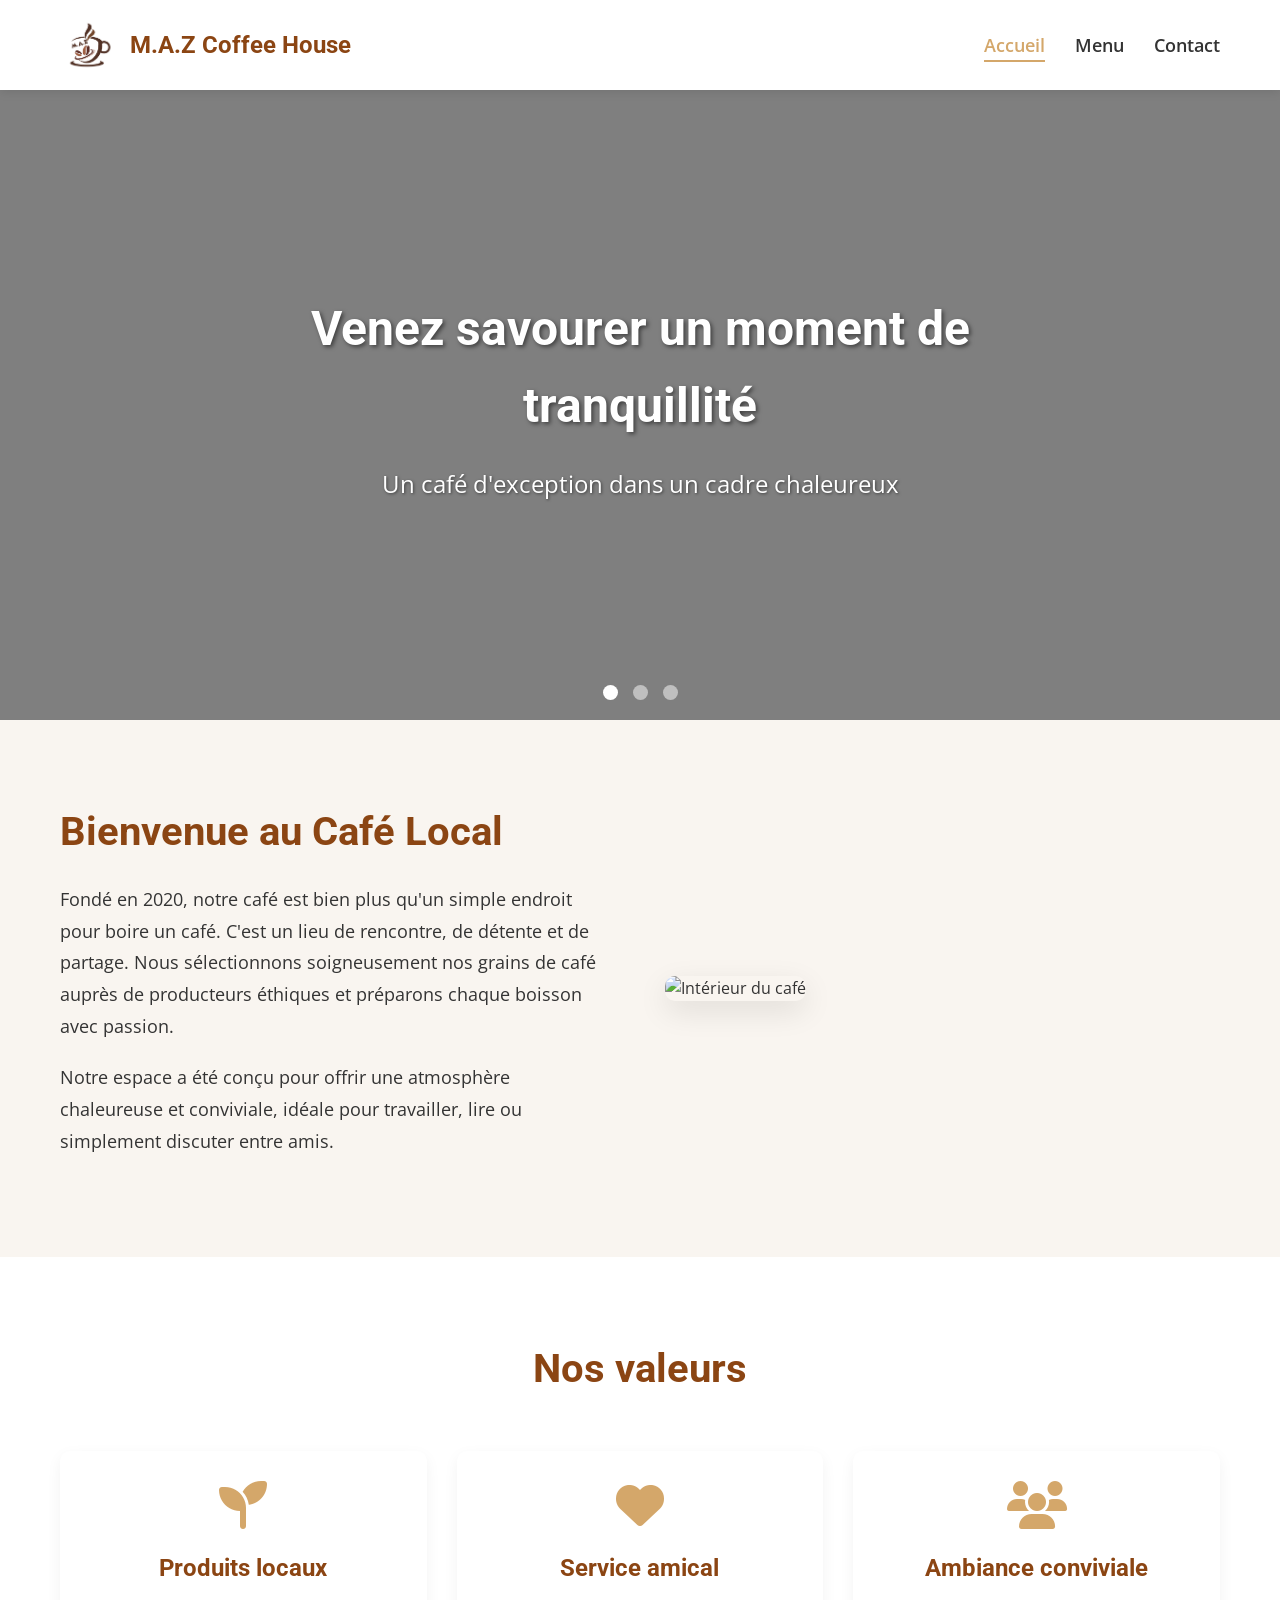
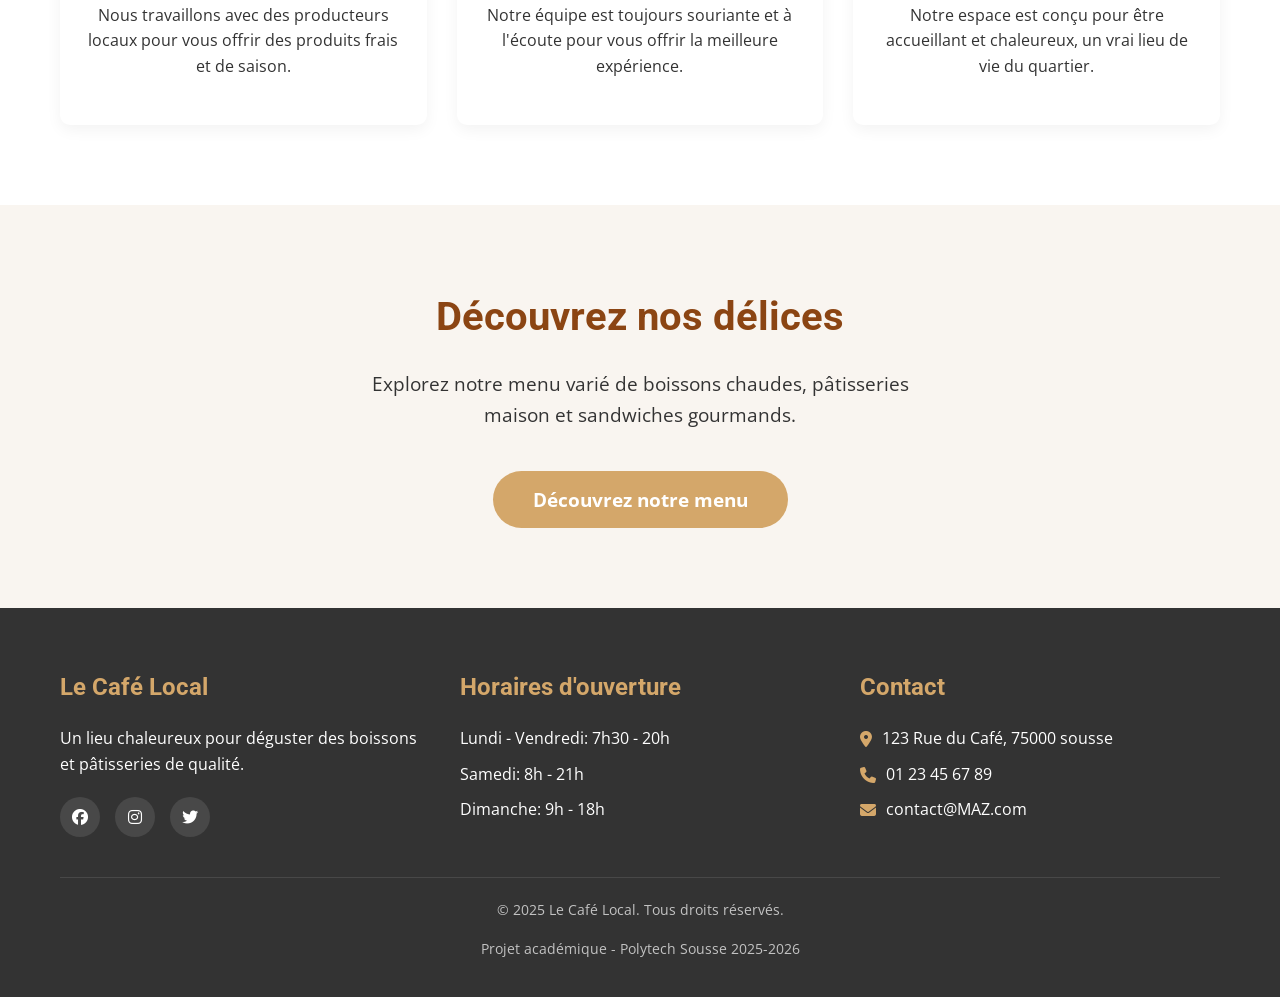
==== commit 0f19881f: "hi there" ====
--- a/index.html
+++ b/index.html
@@ -11,972 +11,7 @@
         href="https://fonts.googleapis.com/css2?family=Roboto:wght@300;400;700&family=Open+Sans:wght@300;400;600&display=swap"
         rel="stylesheet">
     <link rel="stylesheet" href="https://cdnjs.cloudflare.com/ajax/libs/font-awesome/6.4.0/css/all.min.css">
-    <style>
-        /* ===== RESET ET STYLES DE BASE ===== */
-        * {
-            margin: 0;
-            padding: 0;
-            box-sizing: border-box;
-        }
-
-        body {
-            font-family: 'Open Sans', sans-serif;
-            color: #333;
-            line-height: 1.6;
-            background-color: #fefefe;
-            overflow-x: hidden;
-        }
-
-        .container {
-            width: 100%;
-            max-width: 1200px;
-            margin: 0 auto;
-            padding: 0 20px;
-        }
-
-        h1,
-        h2,
-        h3,
-        h4 {
-            font-family: 'Roboto', sans-serif;
-            font-weight: 700;
-            margin-bottom: 1rem;
-        }
-
-        #photo {
-            height: 60px;
-            /* fits perfectly in a normal navbar */
-            width: auto;
-            /* keeps proportions */
-            object-fit: contain;
-        }
-
-
-        p {
-            margin-bottom: 1rem;
-        }
-
-        a {
-            text-decoration: none;
-            color: inherit;
-        }
-
-        ul {
-            list-style: none;
-        }
-
-        button {
-            cursor: pointer;
-            font-family: 'Open Sans', sans-serif;
-        }
-
-        .hidden {
-            display: none !important;
-        }
-
-        /* ===== HEADER COMMUN ===== */
-        .header {
-            background-color: #fff;
-            box-shadow: 0 2px 10px rgba(0, 0, 0, 0.1);
-            position: sticky;
-            top: 0;
-            z-index: 1000;
-        }
-
-        .header .container {
-            display: flex;
-            justify-content: space-between;
-            align-items: center;
-            padding: 15px 20px;
-        }
-
-        .logo {
-            display: flex;
-            align-items: center;
-            gap: 10px;
-            color: #8B4513;
-        }
-
-        .logo i {
-            font-size: 2rem;
-        }
-
-        .logo h1 {
-            margin-bottom: 0;
-            font-size: 1.5rem;
-        }
-
-        .navbar .nav-links {
-            display: flex;
-            gap: 30px;
-        }
-
-        .nav-links a {
-            font-weight: 600;
-            font-size: 1.1rem;
-            padding: 5px 0;
-            position: relative;
-            transition: color 0.3s;
-        }
-
-        .nav-links a:hover,
-        .nav-links a.active {
-            color: #D4A76A;
-        }
-
-        .nav-links a::after {
-            content: '';
-            position: absolute;
-            bottom: 0;
-            left: 0;
-            width: 0;
-            height: 2px;
-            background-color: #D4A76A;
-            transition: width 0.3s;
-        }
-
-        .nav-links a:hover::after,
-        .nav-links a.active::after {
-            width: 100%;
-        }
-
-        .hamburger {
-            display: none;
-            flex-direction: column;
-            gap: 5px;
-            cursor: pointer;
-        }
-
-        .hamburger span {
-            width: 25px;
-            height: 3px;
-            background-color: #333;
-            transition: 0.3s;
-        }
-
-        /* ===== FOOTER COMMUN ===== */
-        .footer {
-            background-color: #333;
-            color: #fff;
-            padding: 60px 0 20px;
-        }
-
-        .footer-grid {
-            display: grid;
-            grid-template-columns: repeat(3, 1fr);
-            gap: 40px;
-            margin-bottom: 40px;
-        }
-
-        .footer-column h3 {
-            color: #D4A76A;
-            font-size: 1.5rem;
-            margin-bottom: 20px;
-        }
-
-        .footer-column p {
-            margin-bottom: 20px;
-        }
-
-        .footer-column ul li {
-            margin-bottom: 10px;
-            display: flex;
-            align-items: center;
-            gap: 10px;
-        }
-
-        .footer-column ul li i {
-            color: #D4A76A;
-        }
-
-        .social-links {
-            display: flex;
-            gap: 15px;
-            margin-top: 20px;
-        }
-
-        .social-links a {
-            display: inline-flex;
-            align-items: center;
-            justify-content: center;
-            width: 40px;
-            height: 40px;
-            background-color: rgba(255, 255, 255, 0.1);
-            border-radius: 50%;
-            transition: background-color 0.3s;
-        }
-
-        .social-links a:hover {
-            background-color: #D4A76A;
-        }
-
-        .copyright {
-            text-align: center;
-            padding-top: 20px;
-            border-top: 1px solid rgba(255, 255, 255, 0.1);
-            font-size: 0.9rem;
-            color: rgba(255, 255, 255, 0.7);
-        }
-
-        /* ===== PAGE D'ACCUEIL ===== */
-        /* Bannière avec slideshow */
-        .banner {
-            height: 70vh;
-            position: relative;
-            overflow: hidden;
-        }
-
-        .slideshow-container {
-            position: relative;
-            height: 100%;
-        }
-
-        .slide {
-            position: absolute;
-            top: 0;
-            left: 0;
-            width: 100%;
-            height: 100%;
-            background-size: cover;
-            background-position: center;
-            opacity: 0;
-            transition: opacity 1s ease-in-out;
-            display: flex;
-            align-items: center;
-            justify-content: center;
-        }
-
-        .slide.active {
-            opacity: 1;
-        }
-
-        .slide:nth-child(1) {
-            background-image: linear-gradient(rgba(0, 0, 0, 0.5), rgba(0, 0, 0, 0.5)), url('https://images.unsplash.com/photo-1509042239860-f550ce710b93?ixlib=rb-4.0.3&auto=format&fit=crop&w=1470&q=80');
-        }
-
-        .slide:nth-child(2) {
-            background-image: linear-gradient(rgba(0, 0, 0, 0.5), rgba(0, 0, 0, 0.5)), url('https://images.unsplash.com/photo-1559925393-8be0ec4767c8?ixlib=rb-4.0.3&auto=format&fit=crop&w=1471&q=80');
-        }
-
-        .slide:nth-child(3) {
-            background-image: linear-gradient(rgba(0, 0, 0, 0.5), rgba(0, 0, 0, 0.5)), url('https://images.unsplash.com/photo-1481833761820-0509d3217039?ixlib=rb-4.0.3&auto=format&fit=crop&w=1470&q=80');
-        }
-
-        .slide-content {
-            text-align: center;
-            color: white;
-            padding: 20px;
-            max-width: 800px;
-            animation: slideIn 1.5s ease-out;
-        }
-
-        @keyframes slideIn {
-            from {
-                opacity: 0;
-                transform: translateY(30px);
-            }
-
-            to {
-                opacity: 1;
-                transform: translateY(0);
-            }
-        }
-
-        .slide-content h2 {
-            font-size: 3rem;
-            margin-bottom: 20px;
-            text-shadow: 2px 2px 4px rgba(0, 0, 0, 0.5);
-        }
-
-        .slide-content p {
-            font-size: 1.5rem;
-            text-shadow: 1px 1px 3px rgba(0, 0, 0, 0.5);
-        }
-
-        .dots-container {
-            position: absolute;
-            bottom: 20px;
-            left: 0;
-            width: 100%;
-            display: flex;
-            justify-content: center;
-            gap: 15px;
-            z-index: 10;
-        }
-
-        .dot {
-            width: 15px;
-            height: 15px;
-            border-radius: 50%;
-            background-color: rgba(255, 255, 255, 0.5);
-            cursor: pointer;
-            transition: background-color 0.3s;
-        }
-
-        .dot.active {
-            background-color: white;
-        }
-
-        /* Présentation */
-        .presentation {
-            padding: 80px 0;
-            background-color: #f9f5f0;
-        }
-
-        .presentation-content {
-            display: grid;
-            grid-template-columns: 1fr 1fr;
-            gap: 50px;
-            align-items: center;
-        }
-
-        .presentation-text h2 {
-            color: #8B4513;
-            font-size: 2.5rem;
-            margin-bottom: 20px;
-        }
-
-        .presentation-text p {
-            font-size: 1.1rem;
-            margin-bottom: 20px;
-            line-height: 1.8;
-        }
-
-        .presentation-image img {
-            width: 100%;
-            border-radius: 10px;
-            box-shadow: 0 10px 30px rgba(0, 0, 0, 0.1);
-        }
-
-        /* Valeurs */
-        .values {
-            padding: 80px 0;
-            background-color: #fff;
-        }
-
-        .values h2 {
-            text-align: center;
-            color: #8B4513;
-            font-size: 2.5rem;
-            margin-bottom: 50px;
-        }
-
-        .values-grid {
-            display: grid;
-            grid-template-columns: repeat(3, 1fr);
-            gap: 30px;
-        }
-
-        .value-card {
-            text-align: center;
-            padding: 30px 20px;
-            border-radius: 10px;
-            background-color: #fff;
-            box-shadow: 0 5px 15px rgba(0, 0, 0, 0.05);
-            transition: transform 0.3s, box-shadow 0.3s;
-        }
-
-        .value-card:hover {
-            transform: translateY(-10px);
-            box-shadow: 0 15px 30px rgba(0, 0, 0, 0.1);
-        }
-
-        .value-card i {
-            font-size: 3rem;
-            color: #D4A76A;
-            margin-bottom: 20px;
-        }
-
-        .value-card h3 {
-            color: #8B4513;
-            font-size: 1.5rem;
-            margin-bottom: 15px;
-        }
-
-        /* Section CTA */
-        .order-section {
-            padding: 80px 0;
-            background-color: #f9f5f0;
-            text-align: center;
-        }
-
-        .order-content h2 {
-            color: #8B4513;
-            font-size: 2.5rem;
-            margin-bottom: 20px;
-        }
-
-        .order-content p {
-            font-size: 1.2rem;
-            max-width: 600px;
-            margin: 0 auto 40px;
-        }
-
-        .cta-button {
-            display: inline-block;
-            background-color: #D4A76A;
-            color: white;
-            padding: 15px 40px;
-            border-radius: 50px;
-            font-weight: 700;
-            font-size: 1.2rem;
-            transition: all 0.3s;
-            border: none;
-            cursor: pointer;
-        }
-
-        .cta-button:hover {
-            background-color: #8B4513;
-            transform: scale(1.05);
-            box-shadow: 0 10px 20px rgba(139, 69, 19, 0.2);
-        }
-
-        /* ===== PAGE MENU ===== */
-        .menu-section {
-            padding: 60px 0;
-            background-color: #f9f5f0;
-            min-height: 80vh;
-        }
-
-        .menu-section h2 {
-            text-align: center;
-            color: #8B4513;
-            font-size: 2.5rem;
-            margin-bottom: 15px;
-        }
-
-        .menu-description {
-            text-align: center;
-            max-width: 700px;
-            margin: 0 auto 40px;
-            font-size: 1.2rem;
-            color: #666;
-        }
-
-        .menu-controls {
-            display: flex;
-            justify-content: space-between;
-            align-items: center;
-            margin-bottom: 40px;
-            flex-wrap: wrap;
-            gap: 20px;
-        }
-
-        .filters {
-            display: flex;
-            gap: 10px;
-            flex-wrap: wrap;
-        }
-
-        .filter-btn {
-            padding: 10px 20px;
-            background-color: white;
-            border: 1px solid #ddd;
-            border-radius: 30px;
-            font-weight: 600;
-            cursor: pointer;
-            transition: all 0.3s;
-        }
-
-        .filter-btn:hover {
-            background-color: #f0f0f0;
-        }
-
-        .filter-btn.active {
-            background-color: #D4A76A;
-            color: white;
-            border-color: #D4A76A;
-        }
-
-        .sort select {
-            padding: 10px 15px;
-            border-radius: 5px;
-            border: 1px solid #ddd;
-            background-color: white;
-            font-family: 'Open Sans', sans-serif;
-            font-size: 1rem;
-        }
-
-        .products-container {
-            display: grid;
-            grid-template-columns: repeat(auto-fill, minmax(300px, 1fr));
-            gap: 30px;
-            margin-bottom: 60px;
-        }
-
-        .product-card {
-            background-color: white;
-            border-radius: 10px;
-            overflow: hidden;
-            box-shadow: 0 5px 15px rgba(0, 0, 0, 0.05);
-            transition: transform 0.3s, box-shadow 0.3s;
-            position: relative;
-        }
-
-        .product-card:hover {
-            transform: translateY(-10px);
-            box-shadow: 0 15px 30px rgba(0, 0, 0, 0.1);
-        }
-
-        .product-image {
-            height: 200px;
-            overflow: hidden;
-        }
-
-        .product-image img {
-            width: 100%;
-            height: 100%;
-            object-fit: cover;
-            transition: transform 0.5s;
-        }
-
-        .product-card:hover .product-image img {
-            transform: scale(1.05);
-        }
-
-        .product-content {
-            padding: 20px;
-        }
-
-        .product-category {
-            display: inline-block;
-            padding: 5px 10px;
-            background-color: #f9f5f0;
-            color: #8B4513;
-            border-radius: 20px;
-            font-size: 0.8rem;
-            font-weight: 600;
-            margin-bottom: 10px;
-        }
-
-        .product-title {
-            font-size: 1.3rem;
-            color: #333;
-            margin-bottom: 10px;
-        }
-
-        .product-description {
-            color: #666;
-            font-size: 0.95rem;
-            margin-bottom: 15px;
-            line-height: 1.5;
-        }
-
-        .product-footer {
-            display: flex;
-            justify-content: space-between;
-            align-items: center;
-        }
-
-        .product-price {
-            font-size: 1.5rem;
-            font-weight: 700;
-            color: #8B4513;
-        }
-
-        .add-to-cart {
-            background-color: #D4A76A;
-            color: white;
-            border: none;
-            padding: 8px 20px;
-            border-radius: 20px;
-            font-weight: 600;
-            cursor: pointer;
-            transition: background-color 0.3s;
-        }
-
-        .add-to-cart:hover {
-            background-color: #8B4513;
-        }
-
-        .order-summary {
-            background-color: white;
-            padding: 30px;
-            border-radius: 10px;
-            box-shadow: 0 5px 15px rgba(0, 0, 0, 0.05);
-            margin-top: 40px;
-        }
-
-        .order-summary h3 {
-            color: #8B4513;
-            margin-bottom: 20px;
-            text-align: center;
-        }
-
-        .cart-container {
-            display: grid;
-            grid-template-columns: 1fr 300px;
-            gap: 30px;
-        }
-
-        .cart-items {
-            border-right: 1px solid #eee;
-            padding-right: 30px;
-            min-height: 150px;
-        }
-
-        .empty-cart {
-            text-align: center;
-            color: #999;
-            font-style: italic;
-            padding: 40px 0;
-        }
-
-        .cart-item {
-            display: flex;
-            justify-content: space-between;
-            align-items: center;
-            padding: 15px 0;
-            border-bottom: 1px solid #f0f0f0;
-        }
-
-        .cart-item:last-child {
-            border-bottom: none;
-        }
-
-        .cart-item-name {
-            font-weight: 600;
-        }
-
-        .cart-item-price {
-            color: #8B4513;
-            font-weight: 600;
-        }
-
-        .cart-item-actions {
-            display: flex;
-            align-items: center;
-            gap: 10px;
-        }
-
-        .quantity-btn {
-            width: 30px;
-            height: 30px;
-            border-radius: 50%;
-            border: 1px solid #ddd;
-            background-color: white;
-            cursor: pointer;
-            display: flex;
-            align-items: center;
-            justify-content: center;
-        }
-
-        .cart-item-quantity {
-            min-width: 30px;
-            text-align: center;
-            font-weight: 600;
-        }
-
-        .remove-item {
-            background-color: #ff6b6b;
-            color: white;
-            border: none;
-            padding: 5px 10px;
-            border-radius: 5px;
-            font-size: 0.8rem;
-        }
-
-        .cart-summary {
-            display: flex;
-            flex-direction: column;
-            gap: 20px;
-        }
-
-        .total {
-            display: flex;
-            justify-content: space-between;
-            font-size: 1.5rem;
-            font-weight: 700;
-            color: #8B4513;
-        }
-
-        .checkout-btn,
-        .clear-btn {
-            padding: 15px;
-            border-radius: 5px;
-            font-weight: 600;
-            font-size: 1.1rem;
-            border: none;
-        }
-
-        .checkout-btn {
-            background-color: #D4A76A;
-            color: white;
-        }
-
-        .checkout-btn:hover {
-            background-color: #8B4513;
-        }
-
-        .clear-btn {
-            background-color: #f0f0f0;
-            color: #333;
-        }
-
-        .clear-btn:hover {
-            background-color: #ddd;
-        }
-
-        /* ===== PAGE CONTACT ===== */
-        .contact-section {
-            padding: 60px 0;
-            background-color: #f9f5f0;
-            min-height: 80vh;
-        }
-
-        .contact-section h2 {
-            text-align: center;
-            color: #8B4513;
-            font-size: 2.5rem;
-            margin-bottom: 15px;
-        }
-
-        .contact-description {
-            text-align: center;
-            max-width: 700px;
-            margin: 0 auto 40px;
-            font-size: 1.2rem;
-            color: #666;
-        }
-
-        .contact-container {
-            display: grid;
-            grid-template-columns: 1fr 1fr;
-            gap: 50px;
-        }
-
-        .contact-form {
-            background-color: white;
-            padding: 40px;
-            border-radius: 10px;
-            box-shadow: 0 5px 15px rgba(0, 0, 0, 0.05);
-        }
-
-        .form-group {
-            margin-bottom: 25px;
-        }
-
-        .form-group label {
-            display: block;
-            margin-bottom: 8px;
-            font-weight: 600;
-            color: #555;
-        }
-
-        .form-group input,
-        .form-group textarea {
-            width: 100%;
-            padding: 12px 15px;
-            border: 1px solid #ddd;
-            border-radius: 5px;
-            font-family: 'Open Sans', sans-serif;
-            font-size: 1rem;
-            transition: border-color 0.3s;
-        }
-
-        .form-group input:focus,
-        .form-group textarea:focus {
-            outline: none;
-            border-color: #D4A76A;
-        }
-
-        .form-group textarea {
-            min-height: 150px;
-            resize: vertical;
-        }
-
-        .submit-btn {
-            background-color: #D4A76A;
-            color: white;
-            border: none;
-            padding: 15px 30px;
-            border-radius: 5px;
-            font-weight: 700;
-            font-size: 1.1rem;
-            width: 100%;
-            transition: background-color 0.3s;
-        }
-
-        .submit-btn:hover {
-            background-color: #8B4513;
-        }
-
-        .error-message {
-            color: #ff6b6b;
-            font-size: 0.9rem;
-            margin-top: 5px;
-            display: none;
-        }
-
-        .success-message {
-            background-color: #d4edda;
-            color: #155724;
-            padding: 15px;
-            border-radius: 5px;
-            margin-top: 20px;
-            text-align: center;
-            display: none;
-        }
-
-        .map-container {
-            background-color: white;
-            padding: 40px;
-            border-radius: 10px;
-            box-shadow: 0 5px 15px rgba(0, 0, 0, 0.05);
-        }
-
-        .map-container h3 {
-            color: #8B4513;
-            margin-bottom: 20px;
-        }
-
-        #map {
-            height: 400px;
-            width: 100%;
-            border-radius: 5px;
-            background-color: #f0f0f0;
-            display: flex;
-            align-items: center;
-            justify-content: center;
-            color: #666;
-            font-size: 1.2rem;
-        }
-
-        .contact-info {
-            margin-top: 30px;
-        }
-
-        .contact-info h4 {
-            color: #8B4513;
-            margin-bottom: 15px;
-        }
-
-        .contact-info ul li {
-            margin-bottom: 10px;
-            display: flex;
-            align-items: center;
-            gap: 10px;
-        }
-
-        .contact-info ul li i {
-            color: #D4A76A;
-            width: 20px;
-        }
-
-        /* ===== RESPONSIVE DESIGN ===== */
-        @media (max-width: 992px) {
-
-            .presentation-content,
-            .contact-container,
-            .cart-container {
-                grid-template-columns: 1fr;
-            }
-
-            .values-grid {
-                grid-template-columns: repeat(2, 1fr);
-            }
-
-            .footer-grid {
-                grid-template-columns: repeat(2, 1fr);
-            }
-
-            .slide-content h2 {
-                font-size: 2.5rem;
-            }
-
-            .cart-items {
-                border-right: none;
-                border-bottom: 1px solid #eee;
-                padding-right: 0;
-                padding-bottom: 30px;
-            }
-        }
-
-        @media (max-width: 768px) {
-            .navbar .nav-links {
-                position: fixed;
-                top: 70px;
-                left: 0;
-                width: 100%;
-                background-color: #fff;
-                flex-direction: column;
-                align-items: center;
-                padding: 20px 0;
-                box-shadow: 0 5px 10px rgba(0, 0, 0, 0.1);
-                transform: translateY(-100%);
-                opacity: 0;
-                transition: transform 0.3s, opacity 0.3s;
-                z-index: 999;
-            }
-
-            .navbar .nav-links.active {
-                transform: translateY(0);
-                opacity: 1;
-            }
-
-            .hamburger {
-                display: flex;
-            }
-
-            .hamburger.active span:nth-child(1) {
-                transform: rotate(45deg) translate(5px, 5px);
-            }
-
-            .hamburger.active span:nth-child(2) {
-                opacity: 0;
-            }
-
-            .hamburger.active span:nth-child(3) {
-                transform: rotate(-45deg) translate(7px, -6px);
-            }
-
-            .values-grid {
-                grid-template-columns: 1fr;
-            }
-
-            .footer-grid {
-                grid-template-columns: 1fr;
-            }
-
-            .slide-content h2 {
-                font-size: 2rem;
-            }
-
-            .slide-content p {
-                font-size: 1.2rem;
-            }
-
-            .menu-controls {
-                flex-direction: column;
-                align-items: flex-start;
-            }
-        }
-
-        @media (max-width: 576px) {
-
-            .presentation-text h2,
-            .values h2,
-            .order-content h2,
-            .menu-section h2,
-            .contact-section h2 {
-                font-size: 2rem;
-            }
-
-            .cta-button {
-                padding: 12px 30px;
-                font-size: 1.1rem;
-            }
-
-            .products-container {
-                grid-template-columns: 1fr;
-            }
-
-            .contact-form,
-            .map-container {
-                padding: 25px;
-            }
-        }
-    </style>
+    <link rel="stylesheet" href="styles.css">
 </head>
 
 <body>
@@ -1241,9 +276,9 @@
                 <div class="footer-column">
                     <h3>Contact</h3>
                     <ul>
-                        <li><i class="fas fa-map-marker-alt"></i> 123 Rue du Café, 75000 Paris</li>
+                        <li><i class="fas fa-map-marker-alt"></i> 123 Rue du Café, 75000 sousse</li>
                         <li><i class="fas fa-phone"></i> 01 23 45 67 89</li>
-                        <li><i class="fas fa-envelope"></i> contact@lecafelocal.fr</li>
+                        <li><i class="fas fa-envelope"></i> contact@MAZ.com</li>
                     </ul>
                 </div>
             </div>
@@ -1254,707 +289,7 @@
         </div>
     </footer>
 
-    <script>
-        // ===== VARIABLES GLOBALES =====
-        let cart = [];
-        let currentPage = 'home';
-        let slideInterval;
-
-        // ===== DONNÉES DES PRODUITS =====
-        const products = [
-            {
-                id: 1,
-                name: "Expresso",
-                category: "boissons-chaudes",
-                description: "Un café court et intense, parfait pour un coup de boost.",
-                price: 2.50,
-                image: "https://images.unsplash.com/photo-1514432324607-a09d9b4aefdd?ixlib=rb-4.0.3&auto=format&fit=crop&w=500&q=80",
-                popularity: 9
-            },
-            {
-                id: 2,
-                name: "Cappuccino",
-                category: "boissons-chaudes",
-                description: "Café expresso avec du lait mousseux, saupoudré de cacao.",
-                price: 3.80,
-                image: "https://images.unsplash.com/photo-1570197788417-0e82375c9371?ixlib=rb-4.0.3&auto=format&fit=crop&w=500&q=80",
-                popularity: 8
-            },
-            {
-                id: 3,
-                name: "Thé Vert Matcha",
-                category: "boissons-chaudes",
-                description: "Thé vert japonais moulu, riche en antioxydants.",
-                price: 4.20,
-                image: "https://images.unsplash.com/photo-1559056199-641a0ac8b55e?ixlib=rb-4.0.3&auto=format&fit=crop&w=500&q=80",
-                popularity: 7
-            },
-            {
-                id: 4,
-                name: "Chocolat Viennois",
-                category: "boissons-chaudes",
-                description: "Chocolat chaud généreux surmonté de crème fouettée.",
-                price: 4.50,
-                image: "https://images.unsplash.com/photo-1544787219-7f47ccb76574?ixlib=rb-4.0.3&auto=format&fit=crop&w=500&q=80",
-                popularity: 6
-            },
-            {
-                id: 5,
-                name: "Smoothie Fruits Rouges",
-                category: "boissons-froides",
-                description: "Mélange de fraises, framboises et myrtilles fraîches.",
-                price: 5.20,
-                image: "https://images.unsplash.com/photo-1502741224143-90386d7f8c82?ixlib=rb-4.0.3&auto=format&fit=crop&w=500&q=80",
-                popularity: 8
-            },
-            {
-                id: 6,
-                name: "Limonade Maison",
-                category: "boissons-froides",
-                description: "Limonade fraîchement pressée avec des citrons bio.",
-                price: 3.90,
-                image: "https://images.unsplash.com/photo-1621506289937-a8e4df240d0b?ixlib=rb-4.0.3&auto=format&fit=crop&w=500&q=80",
-                popularity: 7
-            },
-            {
-                id: 7,
-                name: "Croissant",
-                category: "patisseries",
-                description: "Croissant au beurre feuilleté, croustillant à l'extérieur.",
-                price: 2.80,
-                image: "https://images.unsplash.com/photo-1555507036-ab794f27d2e9?ixlib=rb-4.0.3&auto=format&fit=crop&w=500&q=80",
-                popularity: 9
-            },
-            {
-                id: 8,
-                name: "Tarte au Citron",
-                category: "patisseries",
-                description: "Tartelette au citron meringuée, acidulée et douce.",
-                price: 4.50,
-                image: "https://images.unsplash.com/photo-1565958011703-44f9829ba187?ixlib=rb-4.0.3&auto=format&fit=crop&w=500&q=80",
-                popularity: 8
-            },
-            {
-                id: 9,
-                name: "Muffin Chocolat",
-                category: "patisseries",
-                description: "Muffin moelleux avec des pépites de chocolat noir.",
-                price: 3.20,
-                image: "https://images.unsplash.com/photo-1576866209830-589e1bfbaa4d?ixlib=rb-4.0.3&auto=format&fit=crop&w=500&q=80",
-                popularity: 7
-            },
-            {
-                id: 10,
-                name: "Sandwich Jambon-Beurre",
-                category: "sandwiches",
-                description: "Jambon de qualité et beurre doux sur baguette fraîche.",
-                price: 5.80,
-                image: "https://images.unsplash.com/photo-1568901346375-23c9450c58cd?ixlib=rb-4.0.3&auto=format&fit=crop&w=500&q=80",
-                popularity: 8
-            },
-            {
-                id: 11,
-                name: "Panini Poulet Avocat",
-                category: "sandwiches",
-                description: "Poulet grillé, avocat et fromage fondant dans un panini.",
-                price: 7.20,
-                image: "https://images.unsplash.com/photo-1606755962773-d324e0a13086?ixlib=rb-4.0.3&auto=format&fit=crop&w=500&q=80",
-                popularity: 9
-            },
-            {
-                id: 12,
-                name: "Salade César",
-                category: "sandwiches",
-                description: "Salade fraîche avec poulet grillé, parmesan et croûtons.",
-                price: 8.50,
-                image: "https://images.unsplash.com/photo-1546793665-c74683f339c1?ixlib=rb-4.0.3&auto=format&fit=crop&w=500&q=80",
-                popularity: 7
-            }
-        ];
-
-        // ===== FONCTIONS DE NAVIGATION =====
-        function showPage(pageId) {
-            // Masquer toutes les pages
-            document.querySelectorAll('.page-content').forEach(page => {
-                page.classList.add('hidden');
-            });
-
-            // Afficher la page demandée
-            document.getElementById(`${pageId}-page`).classList.remove('hidden');
-
-            // Mettre à jour la navigation active
-            document.querySelectorAll('.nav-links a').forEach(link => {
-                link.classList.remove('active');
-            });
-            document.getElementById(`nav-${pageId}`).classList.add('active');
-
-            // Arrêter le slideshow si on quitte la page d'accueil
-            if (pageId !== 'home' && slideInterval) {
-                clearInterval(slideInterval);
-            }
-
-            // Redémarrer le slideshow si on revient à la page d'accueil
-            if (pageId === 'home') {
-                initSlideshow();
-            }
-
-            // Initialiser la page si nécessaire
-            if (pageId === 'menu') {
-                initMenuPage();
-            } else if (pageId === 'contact') {
-                initContactPage();
-            }
-
-            currentPage = pageId;
-        }
-
-        // ===== FONCTIONS POUR LA PAGE D'ACCUEIL =====
-        function initSlideshow() {
-            const slides = document.querySelectorAll('.slide');
-            const dots = document.querySelectorAll('.dot');
-            let currentSlide = 0;
-
-            function showSlide(index) {
-                // Masquer toutes les slides
-                slides.forEach(slide => {
-                    slide.classList.remove('active');
-                });
-
-                // Désactiver tous les dots
-                dots.forEach(dot => {
-                    dot.classList.remove('active');
-                });
-
-                // Afficher la slide demandée
-                slides[index].classList.add('active');
-                dots[index].classList.add('active');
-                currentSlide = index;
-            }
-
-            // Gestion des clics sur les dots
-            dots.forEach(dot => {
-                dot.addEventListener('click', function () {
-                    const slideIndex = parseInt(this.getAttribute('data-index'));
-                    showSlide(slideIndex);
-                });
-            });
-
-            // Changement automatique des slides
-            function nextSlide() {
-                let nextIndex = currentSlide + 1;
-                if (nextIndex >= slides.length) {
-                    nextIndex = 0;
-                }
-                showSlide(nextIndex);
-            }
-
-            // Démarrer le slideshow
-            slideInterval = setInterval(nextSlide, 5000);
-
-            // Arrêt du slideshow au survol
-            const slideshowContainer = document.querySelector('.slideshow-container');
-            if (slideshowContainer) {
-                slideshowContainer.addEventListener('mouseenter', function () {
-                    clearInterval(slideInterval);
-                });
-
-                slideshowContainer.addEventListener('mouseleave', function () {
-                    slideInterval = setInterval(nextSlide, 5000);
-                });
-            }
-        }
-
-        // ===== FONCTIONS POUR LA PAGE MENU =====
-        function initMenuPage() {
-            // Afficher les produits
-            displayProducts(products);
-
-            // Initialiser les filtres
-            initFilters();
-
-            // Initialiser le tri
-            initSorting();
-
-            // Initialiser le panier
-            initCart();
-
-            // Mettre à jour l'affichage du panier
-            updateCartDisplay();
-        }
-
-        function displayProducts(productsToDisplay) {
-            const container = document.getElementById('products-container');
-            if (!container) return;
-
-            container.innerHTML = '';
-
-            if (productsToDisplay.length === 0) {
-                container.innerHTML = '<p style="grid-column: 1/-1; text-align: center; padding: 40px; color: #666;">Aucun produit trouvé dans cette catégorie.</p>';
-                return;
-            }
-
-            productsToDisplay.forEach(product => {
-                const productCard = document.createElement('div');
-                productCard.className = 'product-card';
-                productCard.innerHTML = `
-                    <div class="product-image">
-                        <img src="${product.image}" alt="${product.name}">
-                    </div>
-                    <div class="product-content">
-                        <span class="product-category">${getCategoryLabel(product.category)}</span>
-                        <h3 class="product-title">${product.name}</h3>
-                        <p class="product-description">${product.description}</p>
-                        <div class="product-footer">
-                            <span class="product-price">${product.price.toFixed(2)} €</span>
-                            <button class="add-to-cart" data-id="${product.id}">Ajouter au panier</button>
-                        </div>
-                    </div>
-                `;
-                container.appendChild(productCard);
-            });
-
-            // Ajouter les événements pour les boutons "Ajouter au panier"
-            document.querySelectorAll('.add-to-cart').forEach(button => {
-                button.addEventListener('click', function () {
-                    const productId = parseInt(this.getAttribute('data-id'));
-                    addToCart(productId);
-                });
-            });
-        }
-
-        function getCategoryLabel(category) {
-            const labels = {
-                'boissons-chaudes': 'Boissons Chaudes',
-                'boissons-froides': 'Boissons Froides',
-                'patisseries': 'Pâtisseries',
-                'sandwiches': 'Sandwiches'
-            };
-            return labels[category] || category;
-        }
-
-        function initFilters() {
-            const filterButtons = document.querySelectorAll('.filter-btn');
-
-            filterButtons.forEach(button => {
-                button.addEventListener('click', function () {
-                    // Mettre à jour le bouton actif
-                    filterButtons.forEach(btn => btn.classList.remove('active'));
-                    this.classList.add('active');
-
-                    // Filtrer les produits
-                    const category = this.getAttribute('data-category');
-                    let filteredProducts;
-
-                    if (category === 'all') {
-                        filteredProducts = products;
-                    } else {
-                        filteredProducts = products.filter(product => product.category === category);
-                    }
-
-                    // Appliquer le tri actuel
-                    const sortSelect = document.getElementById('sort-select');
-                    if (sortSelect.value !== 'default') {
-                        filteredProducts = sortProducts(filteredProducts, sortSelect.value);
-                    }
-
-                    // Afficher les produits filtrés
-                    displayProducts(filteredProducts);
-                });
-            });
-        }
-
-        function initSorting() {
-            const sortSelect = document.getElementById('sort-select');
-
-            sortSelect.addEventListener('change', function () {
-                const sortValue = this.value;
-                if (sortValue === 'default') return;
-
-                // Récupérer la catégorie active
-                const activeFilter = document.querySelector('.filter-btn.active');
-                const category = activeFilter.getAttribute('data-category');
-
-                // Filtrer les produits
-                let filteredProducts;
-                if (category === 'all') {
-                    filteredProducts = products;
-                } else {
-                    filteredProducts = products.filter(product => product.category === category);
-                }
-
-                // Trier les produits
-                const sortedProducts = sortProducts(filteredProducts, sortValue);
-
-                // Afficher les produits triés
-                displayProducts(sortedProducts);
-            });
-        }
-
-        function sortProducts(productsArray, sortBy) {
-            const sortedArray = [...productsArray];
-
-            switch (sortBy) {
-                case 'price-asc':
-                    return sortedArray.sort((a, b) => a.price - b.price);
-                case 'price-desc':
-                    return sortedArray.sort((a, b) => b.price - a.price);
-                case 'popularity':
-                    return sortedArray.sort((a, b) => b.popularity - a.popularity);
-                default:
-                    return sortedArray;
-            }
-        }
-
-        function initCart() {
-            // Charger le panier depuis le localStorage
-            const savedCart = localStorage.getItem('cafeCart');
-            if (savedCart) {
-                cart = JSON.parse(savedCart);
-            }
-
-            // Événements pour les boutons du panier
-            document.getElementById('checkout-btn').addEventListener('click', checkout);
-            document.getElementById('clear-btn').addEventListener('click', clearCart);
-        }
-
-        function addToCart(productId) {
-            const product = products.find(p => p.id === productId);
-            if (!product) return;
-
-            // Vérifier si le produit est déjà dans le panier
-            const existingItem = cart.find(item => item.id === productId);
-
-            if (existingItem) {
-                existingItem.quantity++;
-            } else {
-                cart.push({
-                    id: product.id,
-                    name: product.name,
-                    price: product.price,
-                    quantity: 1
-                });
-            }
-
-            // Sauvegarder dans le localStorage
-            localStorage.setItem('cafeCart', JSON.stringify(cart));
-
-            // Mettre à jour l'affichage
-            updateCartDisplay();
-
-            // Afficher une notification
-            showNotification(`${product.name} ajouté au panier`);
-        }
-
-        function updateCartDisplay() {
-            const cartItemsContainer = document.getElementById('cart-items');
-            const cartTotalElement = document.getElementById('cart-total');
-
-            if (cart.length === 0) {
-                cartItemsContainer.innerHTML = '<p class="empty-cart">Votre panier est vide</p>';
-                cartTotalElement.textContent = '0.00 €';
-                return;
-            }
-
-            // Calculer le total
-            let total = 0;
-
-            // Afficher les éléments du panier
-            cartItemsContainer.innerHTML = '';
-            cart.forEach(item => {
-                const itemTotal = item.price * item.quantity;
-                total += itemTotal;
-
-                const cartItem = document.createElement('div');
-                cartItem.className = 'cart-item';
-                cartItem.innerHTML = `
-                    <div class="cart-item-info">
-                        <div class="cart-item-name">${item.name}</div>
-                        <div class="cart-item-price">${item.price.toFixed(2)} €</div>
-                    </div>
-                    <div class="cart-item-actions">
-                        <button class="quantity-btn decrease" data-id="${item.id}">-</button>
-                        <span class="cart-item-quantity">${item.quantity}</span>
-                        <button class="quantity-btn increase" data-id="${item.id}">+</button>
-                        <button class="remove-item" data-id="${item.id}">Supprimer</button>
-                    </div>
-                `;
-                cartItemsContainer.appendChild(cartItem);
-            });
-
-            // Mettre à jour le total
-            cartTotalElement.textContent = `${total.toFixed(2)} €`;
-
-            // Ajouter les événements pour les boutons du panier
-            document.querySelectorAll('.decrease').forEach(button => {
-                button.addEventListener('click', function () {
-                    const productId = parseInt(this.getAttribute('data-id'));
-                    updateCartItemQuantity(productId, -1);
-                });
-            });
-
-            document.querySelectorAll('.increase').forEach(button => {
-                button.addEventListener('click', function () {
-                    const productId = parseInt(this.getAttribute('data-id'));
-                    updateCartItemQuantity(productId, 1);
-                });
-            });
-
-            document.querySelectorAll('.remove-item').forEach(button => {
-                button.addEventListener('click', function () {
-                    const productId = parseInt(this.getAttribute('data-id'));
-                    removeFromCart(productId);
-                });
-            });
-        }
-
-        function updateCartItemQuantity(productId, change) {
-            const itemIndex = cart.findIndex(item => item.id === productId);
-            if (itemIndex === -1) return;
-
-            cart[itemIndex].quantity += change;
-
-            // Si la quantité devient 0, supprimer l'article
-            if (cart[itemIndex].quantity <= 0) {
-                cart.splice(itemIndex, 1);
-            }
-
-            // Sauvegarder dans le localStorage
-            localStorage.setItem('cafeCart', JSON.stringify(cart));
-
-            // Mettre à jour l'affichage
-            updateCartDisplay();
-        }
-
-        function removeFromCart(productId) {
-            cart = cart.filter(item => item.id !== productId);
-
-            // Sauvegarder dans le localStorage
-            localStorage.setItem('cafeCart', JSON.stringify(cart));
-
-            // Mettre à jour l'affichage
-            updateCartDisplay();
-
-            // Afficher une notification
-            showNotification('Article supprimé du panier');
-        }
-
-        function clearCart() {
-            if (cart.length === 0) return;
-
-            if (confirm('Voulez-vous vraiment vider votre panier ?')) {
-                cart = [];
-                localStorage.removeItem('cafeCart');
-                updateCartDisplay();
-                showNotification('Panier vidé');
-            }
-        }
-
-        function checkout() {
-            if (cart.length === 0) {
-                alert('Votre panier est vide. Ajoutez des produits avant de commander.');
-                return;
-            }
-
-            // Calculer le total
-            const total = cart.reduce((sum, item) => sum + (item.price * item.quantity), 0);
-
-            // Générer une facture
-            let invoice = '=== FACTURE ===\n';
-            invoice += 'Le Café Local\n';
-            invoice += '123 Rue du Café, 75000 Paris\n';
-            invoice += `Date: ${new Date().toLocaleDateString('fr-FR')}\n`;
-            invoice += '------------------------\n';
-
-            cart.forEach(item => {
-                const itemTotal = item.price * item.quantity;
-                invoice += `${item.name} x${item.quantity}: ${itemTotal.toFixed(2)} €\n`;
-            });
-
-            invoice += '------------------------\n';
-            invoice += `TOTAL: ${total.toFixed(2)} €\n`;
-            invoice += 'Merci pour votre commande !\n';
-            invoice += '=== FIN DE FACTURE ===';
-
-            // Afficher la facture
-            alert(invoice);
-
-            // Vider le panier après la commande
-            cart = [];
-            localStorage.removeItem('cafeCart');
-            updateCartDisplay();
-
-            // Afficher une confirmation
-            showNotification('Commande passée avec succès !');
-        }
-
-        // ===== FONCTIONS POUR LA PAGE CONTACT =====
-        function initContactPage() {
-            const contactForm = document.getElementById('contact-form');
-
-            contactForm.addEventListener('submit', function (e) {
-                e.preventDefault();
-
-                // Réinitialiser les messages d'erreur
-                document.querySelectorAll('.error-message').forEach(msg => {
-                    msg.style.display = 'none';
-                });
-
-                // Valider le formulaire
-                const name = document.getElementById('name').value.trim();
-                const email = document.getElementById('email').value.trim();
-                const message = document.getElementById('message').value.trim();
-
-                let isValid = true;
-
-                // Validation du nom
-                if (name === '') {
-                    document.getElementById('name-error').style.display = 'block';
-                    isValid = false;
-                }
-
-                // Validation de l'email
-                const emailRegex = /^[^\s@]+@[^\s@]+\.[^\s@]+$/;
-                if (!emailRegex.test(email)) {
-                    document.getElementById('email-error').style.display = 'block';
-                    isValid = false;
-                }
-
-                // Validation du message
-                if (message === '') {
-                    document.getElementById('message-error').style.display = 'block';
-                    isValid = false;
-                }
-
-                // Si le formulaire est valide
-                if (isValid) {
-                    // Simuler l'envoi du formulaire
-                    setTimeout(() => {
-                        // Afficher le message de succès
-                        document.getElementById('success-message').style.display = 'block';
-
-                        // Réinitialiser le formulaire
-                        contactForm.reset();
-
-                        // Masquer le message de succès après 5 secondes
-                        setTimeout(() => {
-                            document.getElementById('success-message').style.display = 'none';
-                        }, 5000);
-                    }, 1000);
-                }
-            });
-        }
-
-        // ===== FONCTIONS UTILITAIRES =====
-        function showNotification(message) {
-            // Créer une notification
-            const notification = document.createElement('div');
-            notification.style.cssText = `
-                position: fixed;
-                top: 20px;
-                right: 20px;
-                background-color: #D4A76A;
-                color: white;
-                padding: 15px 20px;
-                border-radius: 5px;
-                box-shadow: 0 5px 15px rgba(0,0,0,0.2);
-                z-index: 10000;
-                font-weight: 600;
-                animation: slideInRight 0.3s ease-out;
-            `;
-
-            notification.textContent = message;
-            document.body.appendChild(notification);
-
-            // Supprimer la notification après 3 secondes
-            setTimeout(() => {
-                notification.style.animation = 'slideOutRight 0.3s ease-in forwards';
-                setTimeout(() => {
-                    if (notification.parentNode) {
-                        notification.parentNode.removeChild(notification);
-                    }
-                }, 300);
-            }, 3000);
-
-            // Ajouter les animations CSS si elles n'existent pas déjà
-            if (!document.getElementById('notification-styles')) {
-                const style = document.createElement('style');
-                style.id = 'notification-styles';
-                style.textContent = `
-                    @keyframes slideInRight {
-                        from { transform: translateX(100%); opacity: 0; }
-                        to { transform: translateX(0); opacity: 1; }
-                    }
-                    @keyframes slideOutRight {
-                        from { transform: translateX(0); opacity: 1; }
-                        to { transform: translateX(100%); opacity: 0; }
-                    }
-                `;
-                document.head.appendChild(style);
-            }
-        }
-
-        // ===== INITIALISATION AU CHARGEMENT =====
-        document.addEventListener('DOMContentLoaded', function () {
-            // Menu mobile
-            const hamburger = document.getElementById('hamburger');
-            const navLinks = document.querySelector('.nav-links');
-
-            if (hamburger) {
-                hamburger.addEventListener('click', function () {
-                    this.classList.toggle('active');
-                    navLinks.classList.toggle('active');
-                });
-            }
-
-            // Fermer le menu mobile quand on clique sur un lien
-            document.querySelectorAll('.nav-links a').forEach(item => {
-                item.addEventListener('click', function () {
-                    if (window.innerWidth <= 768) {
-                        hamburger.classList.remove('active');
-                        navLinks.classList.remove('active');
-                    }
-                });
-            });
-
-            // Navigation entre les pages
-            document.getElementById('nav-home').addEventListener('click', function (e) {
-                e.preventDefault();
-                showPage('home');
-            });
-
-            document.getElementById('nav-menu').addEventListener('click', function (e) {
-                e.preventDefault();
-                showPage('menu');
-            });
-
-            document.getElementById('nav-contact').addEventListener('click', function (e) {
-                e.preventDefault();
-                showPage('contact');
-            });
-
-            // Bouton CTA sur la page d'accueil
-            document.getElementById('cta-button').addEventListener('click', function () {
-                showPage('menu');
-            });
-
-            // Initialiser le slideshow
-            initSlideshow();
-
-            // Effet sur le bouton CTA
-            const ctaButton = document.getElementById('cta-button');
-            if (ctaButton) {
-                ctaButton.addEventListener('mouseenter', function () {
-                    this.style.transform = 'scale(1.05)';
-                    this.style.boxShadow = '0 10px 20px rgba(139, 69, 19, 0.3)';
-                });
-
-                ctaButton.addEventListener('mouseleave', function () {
-                    this.style.transform = 'scale(1)';
-                    this.style.boxShadow = '0 10px 20px rgba(139, 69, 19, 0.2)';
-                });
-            }
-        });
-    </script>
+    <script src="app.js"></script>
 </body>
 
 </html>
--- a/styles.css
+++ b/styles.css
@@ -0,0 +1,965 @@
+        /* ===== RESET ET STYLES DE BASE ===== */
+        * {
+            margin: 0;
+            padding: 0;
+            box-sizing: border-box;
+        }
+
+        body {
+            font-family: 'Open Sans', sans-serif;
+            color: #333;
+            line-height: 1.6;
+            background-color: #fefefe;
+            overflow-x: hidden;
+        }
+
+        .container {
+            width: 100%;
+            max-width: 1200px;
+            margin: 0 auto;
+            padding: 0 20px;
+        }
+
+        h1,
+        h2,
+        h3,
+        h4 {
+            font-family: 'Roboto', sans-serif;
+            font-weight: 700;
+            margin-bottom: 1rem;
+        }
+
+        #photo {
+            height: 60px;
+            /* fits perfectly in a normal navbar */
+            width: auto;
+            /* keeps proportions */
+            object-fit: contain;
+        }
+
+
+        p {
+            margin-bottom: 1rem;
+        }
+
+        a {
+            text-decoration: none;
+            color: inherit;
+        }
+
+        ul {
+            list-style: none;
+        }
+
+        button {
+            cursor: pointer;
+            font-family: 'Open Sans', sans-serif;
+        }
+
+        .hidden {
+            display: none !important;
+        }
+
+        /* ===== HEADER COMMUN ===== */
+        .header {
+            background-color: #fff;
+            box-shadow: 0 2px 10px rgba(0, 0, 0, 0.1);
+            position: sticky;
+            top: 0;
+            z-index: 1000;
+        }
+
+        .header .container {
+            display: flex;
+            justify-content: space-between;
+            align-items: center;
+            padding: 15px 20px;
+        }
+
+        .logo {
+            display: flex;
+            align-items: center;
+            gap: 10px;
+            color: #8B4513;
+        }
+
+        .logo i {
+            font-size: 2rem;
+        }
+
+        .logo h1 {
+            margin-bottom: 0;
+            font-size: 1.5rem;
+        }
+
+        .navbar .nav-links {
+            display: flex;
+            gap: 30px;
+        }
+
+        .nav-links a {
+            font-weight: 600;
+            font-size: 1.1rem;
+            padding: 5px 0;
+            position: relative;
+            transition: color 0.3s;
+        }
+
+        .nav-links a:hover,
+        .nav-links a.active {
+            color: #D4A76A;
+        }
+
+        .nav-links a::after {
+            content: '';
+            position: absolute;
+            bottom: 0;
+            left: 0;
+            width: 0;
+            height: 2px;
+            background-color: #D4A76A;
+            transition: width 0.3s;
+        }
+
+        .nav-links a:hover::after,
+        .nav-links a.active::after {
+            width: 100%;
+        }
+
+        .hamburger {
+            display: none;
+            flex-direction: column;
+            gap: 5px;
+            cursor: pointer;
+        }
+
+        .hamburger span {
+            width: 25px;
+            height: 3px;
+            background-color: #333;
+            transition: 0.3s;
+        }
+
+        /* ===== FOOTER COMMUN ===== */
+        .footer {
+            background-color: #333;
+            color: #fff;
+            padding: 60px 0 20px;
+        }
+
+        .footer-grid {
+            display: grid;
+            grid-template-columns: repeat(3, 1fr);
+            gap: 40px;
+            margin-bottom: 40px;
+        }
+
+        .footer-column h3 {
+            color: #D4A76A;
+            font-size: 1.5rem;
+            margin-bottom: 20px;
+        }
+
+        .footer-column p {
+            margin-bottom: 20px;
+        }
+
+        .footer-column ul li {
+            margin-bottom: 10px;
+            display: flex;
+            align-items: center;
+            gap: 10px;
+        }
+
+        .footer-column ul li i {
+            color: #D4A76A;
+        }
+
+        .social-links {
+            display: flex;
+            gap: 15px;
+            margin-top: 20px;
+        }
+
+        .social-links a {
+            display: inline-flex;
+            align-items: center;
+            justify-content: center;
+            width: 40px;
+            height: 40px;
+            background-color: rgba(255, 255, 255, 0.1);
+            border-radius: 50%;
+            transition: background-color 0.3s;
+        }
+
+        .social-links a:hover {
+            background-color: #D4A76A;
+        }
+
+        .copyright {
+            text-align: center;
+            padding-top: 20px;
+            border-top: 1px solid rgba(255, 255, 255, 0.1);
+            font-size: 0.9rem;
+            color: rgba(255, 255, 255, 0.7);
+        }
+
+        /* ===== PAGE D'ACCUEIL ===== */
+        /* Bannière avec slideshow */
+        .banner {
+            height: 70vh;
+            position: relative;
+            overflow: hidden;
+        }
+
+        .slideshow-container {
+            position: relative;
+            height: 100%;
+        }
+
+        .slide {
+            position: absolute;
+            top: 0;
+            left: 0;
+            width: 100%;
+            height: 100%;
+            background-size: cover;
+            background-position: center;
+            opacity: 0;
+            transition: opacity 1s ease-in-out;
+            display: flex;
+            align-items: center;
+            justify-content: center;
+        }
+
+        .slide.active {
+            opacity: 1;
+        }
+
+        .slide:nth-child(1) {
+            background-image: linear-gradient(rgba(0, 0, 0, 0.5), rgba(0, 0, 0, 0.5)), url('https://images.unsplash.com/photo-1509042239860-f550ce710b93?ixlib=rb-4.0.3&auto=format&fit=crop&w=1470&q=80');
+        }
+
+        .slide:nth-child(2) {
+            background-image: linear-gradient(rgba(0, 0, 0, 0.5), rgba(0, 0, 0, 0.5)), url('https://images.unsplash.com/photo-1559925393-8be0ec4767c8?ixlib=rb-4.0.3&auto=format&fit=crop&w=1471&q=80');
+        }
+
+        .slide:nth-child(3) {
+            background-image: linear-gradient(rgba(0, 0, 0, 0.5), rgba(0, 0, 0, 0.5)), url('https://images.unsplash.com/photo-1481833761820-0509d3217039?ixlib=rb-4.0.3&auto=format&fit=crop&w=1470&q=80');
+        }
+
+        .slide-content {
+            text-align: center;
+            color: white;
+            padding: 20px;
+            max-width: 800px;
+            animation: slideIn 1.5s ease-out;
+        }
+
+        @keyframes slideIn {
+            from {
+                opacity: 0;
+                transform: translateY(30px);
+            }
+
+            to {
+                opacity: 1;
+                transform: translateY(0);
+            }
+        }
+
+        .slide-content h2 {
+            font-size: 3rem;
+            margin-bottom: 20px;
+            text-shadow: 2px 2px 4px rgba(0, 0, 0, 0.5);
+        }
+
+        .slide-content p {
+            font-size: 1.5rem;
+            text-shadow: 1px 1px 3px rgba(0, 0, 0, 0.5);
+        }
+
+        .dots-container {
+            position: absolute;
+            bottom: 20px;
+            left: 0;
+            width: 100%;
+            display: flex;
+            justify-content: center;
+            gap: 15px;
+            z-index: 10;
+        }
+
+        .dot {
+            width: 15px;
+            height: 15px;
+            border-radius: 50%;
+            background-color: rgba(255, 255, 255, 0.5);
+            cursor: pointer;
+            transition: background-color 0.3s;
+        }
+
+        .dot.active {
+            background-color: white;
+        }
+
+        /* Présentation */
+        .presentation {
+            padding: 80px 0;
+            background-color: #f9f5f0;
+        }
+
+        .presentation-content {
+            display: grid;
+            grid-template-columns: 1fr 1fr;
+            gap: 50px;
+            align-items: center;
+        }
+
+        .presentation-text h2 {
+            color: #8B4513;
+            font-size: 2.5rem;
+            margin-bottom: 20px;
+        }
+
+        .presentation-text p {
+            font-size: 1.1rem;
+            margin-bottom: 20px;
+            line-height: 1.8;
+        }
+
+        .presentation-image img {
+            width: 100%;
+            border-radius: 10px;
+            box-shadow: 0 10px 30px rgba(0, 0, 0, 0.1);
+        }
+
+        /* Valeurs */
+        .values {
+            padding: 80px 0;
+            background-color: #fff;
+        }
+
+        .values h2 {
+            text-align: center;
+            color: #8B4513;
+            font-size: 2.5rem;
+            margin-bottom: 50px;
+        }
+
+        .values-grid {
+            display: grid;
+            grid-template-columns: repeat(3, 1fr);
+            gap: 30px;
+        }
+
+        .value-card {
+            text-align: center;
+            padding: 30px 20px;
+            border-radius: 10px;
+            background-color: #fff;
+            box-shadow: 0 5px 15px rgba(0, 0, 0, 0.05);
+            transition: transform 0.3s, box-shadow 0.3s;
+        }
+
+        .value-card:hover {
+            transform: translateY(-10px);
+            box-shadow: 0 15px 30px rgba(0, 0, 0, 0.1);
+        }
+
+        .value-card i {
+            font-size: 3rem;
+            color: #D4A76A;
+            margin-bottom: 20px;
+        }
+
+        .value-card h3 {
+            color: #8B4513;
+            font-size: 1.5rem;
+            margin-bottom: 15px;
+        }
+
+        /* Section CTA */
+        .order-section {
+            padding: 80px 0;
+            background-color: #f9f5f0;
+            text-align: center;
+        }
+
+        .order-content h2 {
+            color: #8B4513;
+            font-size: 2.5rem;
+            margin-bottom: 20px;
+        }
+
+        .order-content p {
+            font-size: 1.2rem;
+            max-width: 600px;
+            margin: 0 auto 40px;
+        }
+
+        .cta-button {
+            display: inline-block;
+            background-color: #D4A76A;
+            color: white;
+            padding: 15px 40px;
+            border-radius: 50px;
+            font-weight: 700;
+            font-size: 1.2rem;
+            transition: all 0.3s;
+            border: none;
+            cursor: pointer;
+        }
+
+        .cta-button:hover {
+            background-color: #8B4513;
+            transform: scale(1.05);
+            box-shadow: 0 10px 20px rgba(139, 69, 19, 0.2);
+        }
+
+        /* ===== PAGE MENU ===== */
+        .menu-section {
+            padding: 60px 0;
+            background-color: #f9f5f0;
+            min-height: 80vh;
+        }
+
+        .menu-section h2 {
+            text-align: center;
+            color: #8B4513;
+            font-size: 2.5rem;
+            margin-bottom: 15px;
+        }
+
+        .menu-description {
+            text-align: center;
+            max-width: 700px;
+            margin: 0 auto 40px;
+            font-size: 1.2rem;
+            color: #666;
+        }
+
+        .menu-controls {
+            display: flex;
+            justify-content: space-between;
+            align-items: center;
+            margin-bottom: 40px;
+            flex-wrap: wrap;
+            gap: 20px;
+        }
+
+        .filters {
+            display: flex;
+            gap: 10px;
+            flex-wrap: wrap;
+        }
+
+        .filter-btn {
+            padding: 10px 20px;
+            background-color: white;
+            border: 1px solid #ddd;
+            border-radius: 30px;
+            font-weight: 600;
+            cursor: pointer;
+            transition: all 0.3s;
+        }
+
+        .filter-btn:hover {
+            background-color: #f0f0f0;
+        }
+
+        .filter-btn.active {
+            background-color: #D4A76A;
+            color: white;
+            border-color: #D4A76A;
+        }
+
+        .sort select {
+            padding: 10px 15px;
+            border-radius: 5px;
+            border: 1px solid #ddd;
+            background-color: white;
+            font-family: 'Open Sans', sans-serif;
+            font-size: 1rem;
+        }
+
+        .products-container {
+            display: grid;
+            grid-template-columns: repeat(auto-fill, minmax(300px, 1fr));
+            gap: 30px;
+            margin-bottom: 60px;
+        }
+
+        .product-card {
+            background-color: white;
+            border-radius: 10px;
+            overflow: hidden;
+            box-shadow: 0 5px 15px rgba(0, 0, 0, 0.05);
+            transition: transform 0.3s, box-shadow 0.3s;
+            position: relative;
+        }
+
+        .product-card:hover {
+            transform: translateY(-10px);
+            box-shadow: 0 15px 30px rgba(0, 0, 0, 0.1);
+        }
+
+        .product-image {
+            height: 200px;
+            overflow: hidden;
+        }
+
+        .product-image img {
+            width: 100%;
+            height: 100%;
+            object-fit: cover;
+            transition: transform 0.5s;
+        }
+
+        .product-card:hover .product-image img {
+            transform: scale(1.05);
+        }
+
+        .product-content {
+            padding: 20px;
+        }
+
+        .product-category {
+            display: inline-block;
+            padding: 5px 10px;
+            background-color: #f9f5f0;
+            color: #8B4513;
+            border-radius: 20px;
+            font-size: 0.8rem;
+            font-weight: 600;
+            margin-bottom: 10px;
+        }
+
+        .product-title {
+            font-size: 1.3rem;
+            color: #333;
+            margin-bottom: 10px;
+        }
+
+        .product-description {
+            color: #666;
+            font-size: 0.95rem;
+            margin-bottom: 15px;
+            line-height: 1.5;
+        }
+
+        .product-footer {
+            display: flex;
+            justify-content: space-between;
+            align-items: center;
+        }
+
+        .product-price {
+            font-size: 1.5rem;
+            font-weight: 700;
+            color: #8B4513;
+        }
+
+        .add-to-cart {
+            background-color: #D4A76A;
+            color: white;
+            border: none;
+            padding: 8px 20px;
+            border-radius: 20px;
+            font-weight: 600;
+            cursor: pointer;
+            transition: background-color 0.3s;
+        }
+
+        .add-to-cart:hover {
+            background-color: #8B4513;
+        }
+
+        .order-summary {
+            background-color: white;
+            padding: 30px;
+            border-radius: 10px;
+            box-shadow: 0 5px 15px rgba(0, 0, 0, 0.05);
+            margin-top: 40px;
+        }
+
+        .order-summary h3 {
+            color: #8B4513;
+            margin-bottom: 20px;
+            text-align: center;
+        }
+
+        .cart-container {
+            display: grid;
+            grid-template-columns: 1fr 300px;
+            gap: 30px;
+        }
+
+        .cart-items {
+            border-right: 1px solid #eee;
+            padding-right: 30px;
+            min-height: 150px;
+        }
+
+        .empty-cart {
+            text-align: center;
+            color: #999;
+            font-style: italic;
+            padding: 40px 0;
+        }
+
+        .cart-item {
+            display: flex;
+            justify-content: space-between;
+            align-items: center;
+            padding: 15px 0;
+            border-bottom: 1px solid #f0f0f0;
+        }
+
+        .cart-item:last-child {
+            border-bottom: none;
+        }
+
+        .cart-item-name {
+            font-weight: 600;
+        }
+
+        .cart-item-price {
+            color: #8B4513;
+            font-weight: 600;
+        }
+
+        .cart-item-actions {
+            display: flex;
+            align-items: center;
+            gap: 10px;
+        }
+
+        .quantity-btn {
+            width: 30px;
+            height: 30px;
+            border-radius: 50%;
+            border: 1px solid #ddd;
+            background-color: white;
+            cursor: pointer;
+            display: flex;
+            align-items: center;
+            justify-content: center;
+        }
+
+        .cart-item-quantity {
+            min-width: 30px;
+            text-align: center;
+            font-weight: 600;
+        }
+
+        .remove-item {
+            background-color: #ff6b6b;
+            color: white;
+            border: none;
+            padding: 5px 10px;
+            border-radius: 5px;
+            font-size: 0.8rem;
+        }
+
+        .cart-summary {
+            display: flex;
+            flex-direction: column;
+            gap: 20px;
+        }
+
+        .total {
+            display: flex;
+            justify-content: space-between;
+            font-size: 1.5rem;
+            font-weight: 700;
+            color: #8B4513;
+        }
+
+        .checkout-btn,
+        .clear-btn {
+            padding: 15px;
+            border-radius: 5px;
+            font-weight: 600;
+            font-size: 1.1rem;
+            border: none;
+        }
+
+        .checkout-btn {
+            background-color: #D4A76A;
+            color: white;
+        }
+
+        .checkout-btn:hover {
+            background-color: #8B4513;
+        }
+
+        .clear-btn {
+            background-color: #f0f0f0;
+            color: #333;
+        }
+
+        .clear-btn:hover {
+            background-color: #ddd;
+        }
+
+        /* ===== PAGE CONTACT ===== */
+        .contact-section {
+            padding: 60px 0;
+            background-color: #f9f5f0;
+            min-height: 80vh;
+        }
+
+        .contact-section h2 {
+            text-align: center;
+            color: #8B4513;
+            font-size: 2.5rem;
+            margin-bottom: 15px;
+        }
+
+        .contact-description {
+            text-align: center;
+            max-width: 700px;
+            margin: 0 auto 40px;
+            font-size: 1.2rem;
+            color: #666;
+        }
+
+        .contact-container {
+            display: grid;
+            grid-template-columns: 1fr 1fr;
+            gap: 50px;
+        }
+
+        .contact-form {
+            background-color: white;
+            padding: 40px;
+            border-radius: 10px;
+            box-shadow: 0 5px 15px rgba(0, 0, 0, 0.05);
+        }
+
+        .form-group {
+            margin-bottom: 25px;
+        }
+
+        .form-group label {
+            display: block;
+            margin-bottom: 8px;
+            font-weight: 600;
+            color: #555;
+        }
+
+        .form-group input,
+        .form-group textarea {
+            width: 100%;
+            padding: 12px 15px;
+            border: 1px solid #ddd;
+            border-radius: 5px;
+            font-family: 'Open Sans', sans-serif;
+            font-size: 1rem;
+            transition: border-color 0.3s;
+        }
+
+        .form-group input:focus,
+        .form-group textarea:focus {
+            outline: none;
+            border-color: #D4A76A;
+        }
+
+        .form-group textarea {
+            min-height: 150px;
+            resize: vertical;
+        }
+
+        .submit-btn {
+            background-color: #D4A76A;
+            color: white;
+            border: none;
+            padding: 15px 30px;
+            border-radius: 5px;
+            font-weight: 700;
+            font-size: 1.1rem;
+            width: 100%;
+            transition: background-color 0.3s;
+        }
+
+        .submit-btn:hover {
+            background-color: #8B4513;
+        }
+
+        .error-message {
+            color: #ff6b6b;
+            font-size: 0.9rem;
+            margin-top: 5px;
+            display: none;
+        }
+
+        .success-message {
+            background-color: #d4edda;
+            color: #155724;
+            padding: 15px;
+            border-radius: 5px;
+            margin-top: 20px;
+            text-align: center;
+            display: none;
+        }
+
+        .map-container {
+            background-color: white;
+            padding: 40px;
+            border-radius: 10px;
+            box-shadow: 0 5px 15px rgba(0, 0, 0, 0.05);
+        }
+
+        .map-container h3 {
+            color: #8B4513;
+            margin-bottom: 20px;
+        }
+
+        #map {
+            height: 400px;
+            width: 100%;
+            border-radius: 5px;
+            background-color: #f0f0f0;
+            display: flex;
+            align-items: center;
+            justify-content: center;
+            color: #666;
+            font-size: 1.2rem;
+        }
+
+        .contact-info {
+            margin-top: 30px;
+        }
+
+        .contact-info h4 {
+            color: #8B4513;
+            margin-bottom: 15px;
+        }
+
+        .contact-info ul li {
+            margin-bottom: 10px;
+            display: flex;
+            align-items: center;
+            gap: 10px;
+        }
+
+        .contact-info ul li i {
+            color: #D4A76A;
+            width: 20px;
+        }
+
+        /* ===== RESPONSIVE DESIGN ===== */
+        @media (max-width: 992px) {
+
+            .presentation-content,
+            .contact-container,
+            .cart-container {
+                grid-template-columns: 1fr;
+            }
+
+            .values-grid {
+                grid-template-columns: repeat(2, 1fr);
+            }
+
+            .footer-grid {
+                grid-template-columns: repeat(2, 1fr);
+            }
+
+            .slide-content h2 {
+                font-size: 2.5rem;
+            }
+
+            .cart-items {
+                border-right: none;
+                border-bottom: 1px solid #eee;
+                padding-right: 0;
+                padding-bottom: 30px;
+            }
+        }
+
+        @media (max-width: 768px) {
+            .navbar .nav-links {
+                position: fixed;
+                top: 70px;
+                left: 0;
+                width: 100%;
+                background-color: #fff;
+                flex-direction: column;
+                align-items: center;
+                padding: 20px 0;
+                box-shadow: 0 5px 10px rgba(0, 0, 0, 0.1);
+                transform: translateY(-100%);
+                opacity: 0;
+                transition: transform 0.3s, opacity 0.3s;
+                z-index: 999;
+            }
+
+            .navbar .nav-links.active {
+                transform: translateY(0);
+                opacity: 1;
+            }
+
+            .hamburger {
+                display: flex;
+            }
+
+            .hamburger.active span:nth-child(1) {
+                transform: rotate(45deg) translate(5px, 5px);
+            }
+
+            .hamburger.active span:nth-child(2) {
+                opacity: 0;
+            }
+
+            .hamburger.active span:nth-child(3) {
+                transform: rotate(-45deg) translate(7px, -6px);
+            }
+
+            .values-grid {
+                grid-template-columns: 1fr;
+            }
+
+            .footer-grid {
+                grid-template-columns: 1fr;
+            }
+
+            .slide-content h2 {
+                font-size: 2rem;
+            }
+
+            .slide-content p {
+                font-size: 1.2rem;
+            }
+
+            .menu-controls {
+                flex-direction: column;
+                align-items: flex-start;
+            }
+        }
+
+        @media (max-width: 576px) {
+
+            .presentation-text h2,
+            .values h2,
+            .order-content h2,
+            .menu-section h2,
+            .contact-section h2 {
+                font-size: 2rem;
+            }
+
+            .cta-button {
+                padding: 12px 30px;
+                font-size: 1.1rem;
+            }
+
+            .products-container {
+                grid-template-columns: 1fr;
+            }
+
+            .contact-form,
+            .map-container {
+                padding: 25px;
+            }
+        }
+  
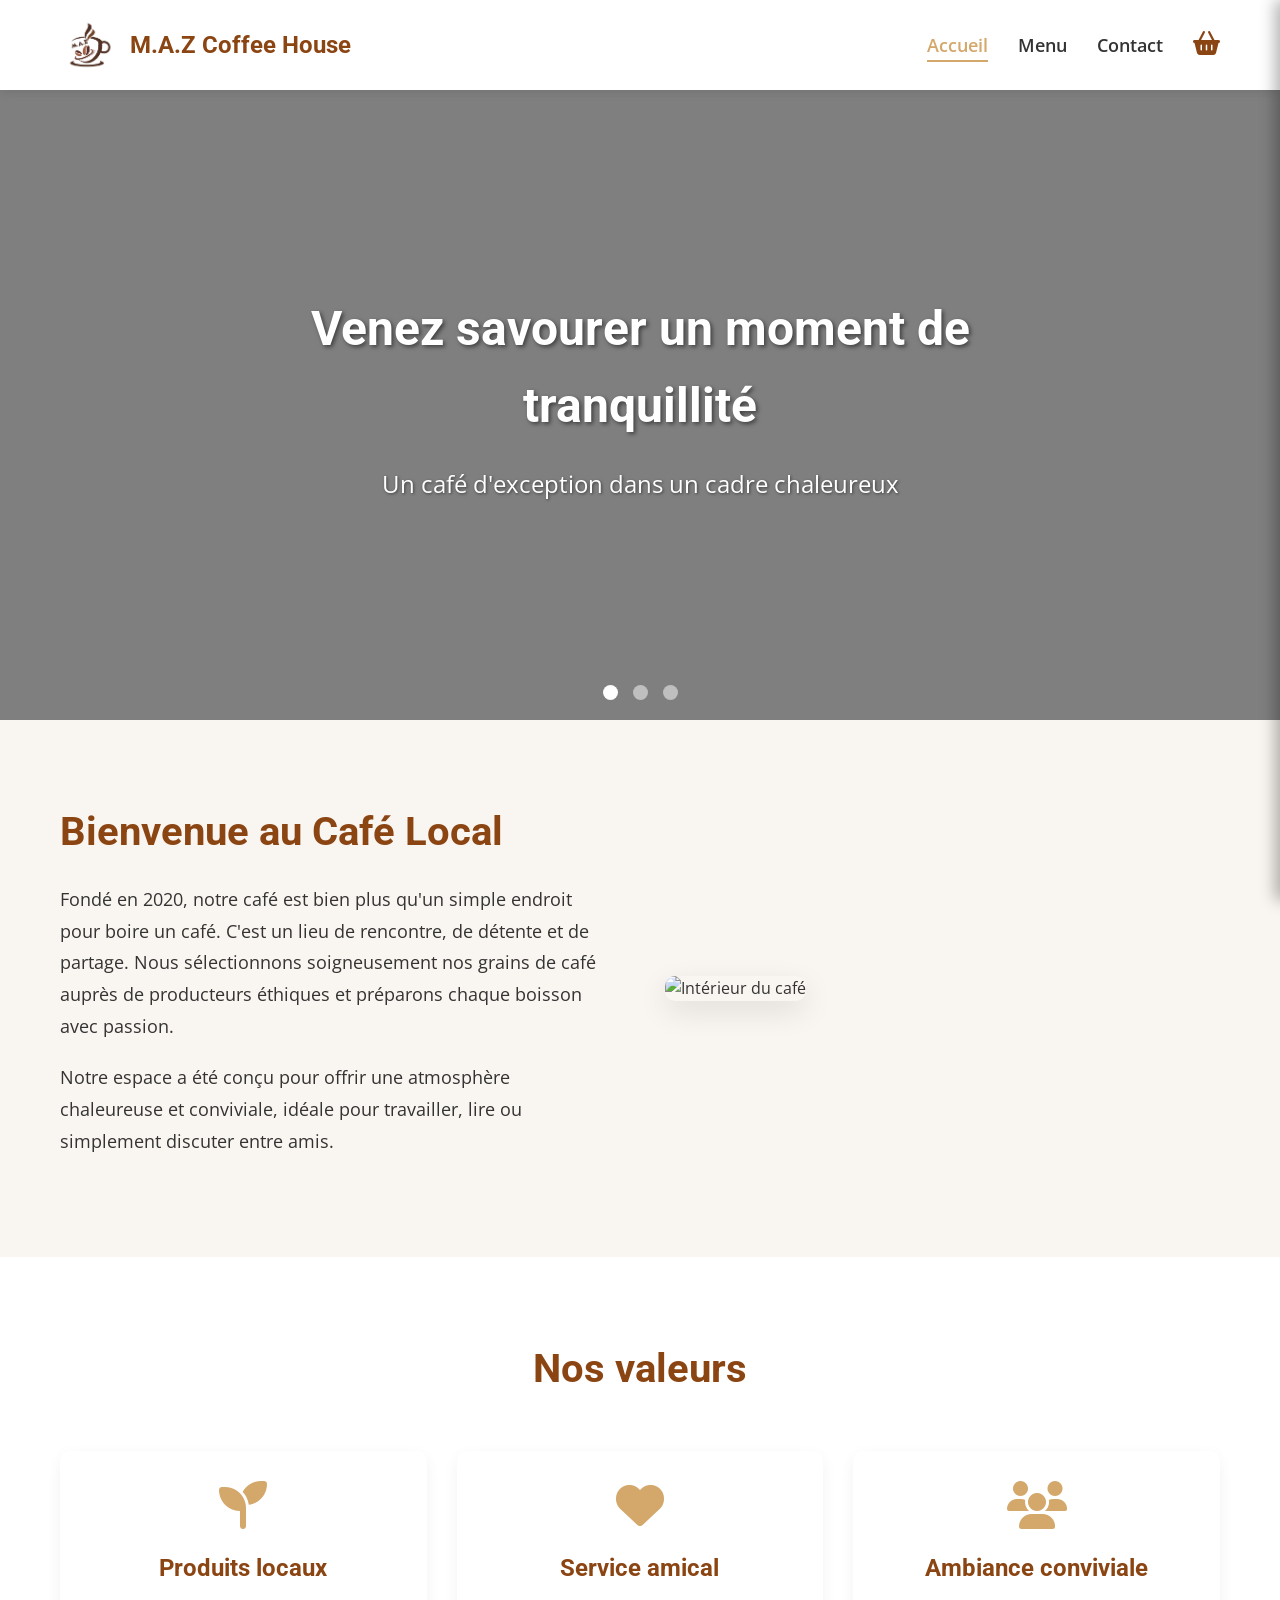
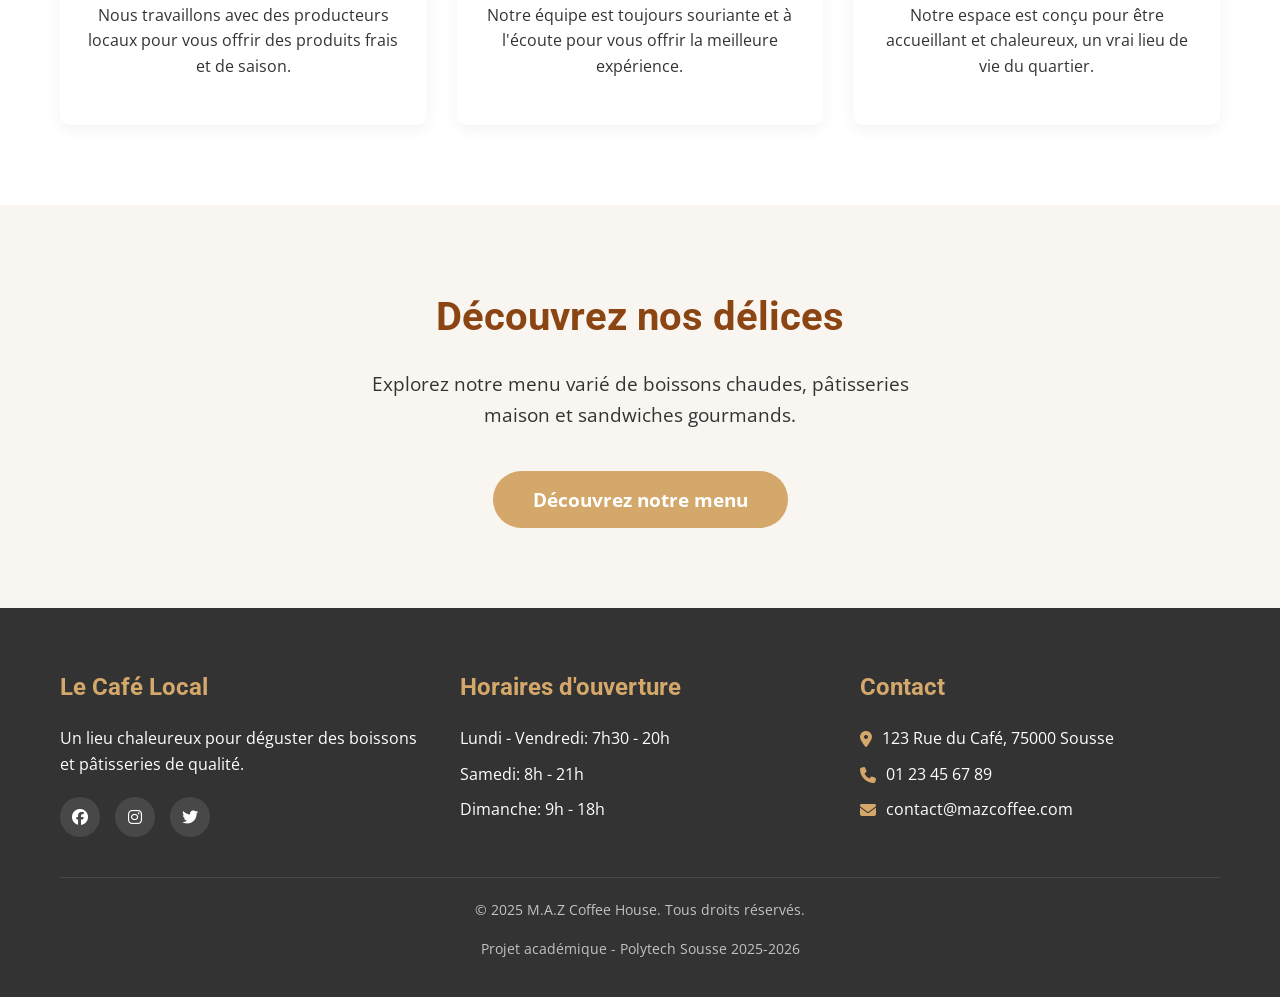
==== commit b6cde88b: "Ajout du panier coulissant" ====
--- a/index.html
+++ b/index.html
@@ -27,6 +27,11 @@
                     <li><a href="#" id="nav-home" class="active">Accueil</a></li>
                     <li><a href="#" id="nav-menu">Menu</a></li>
                     <li><a href="#" id="nav-contact">Contact</a></li>
+                    <!-- ICÔNE PANIER AJOUTÉE -->
+                    <li class="cart-icon-container" id="cart-nav">
+                        <i class="fas fa-shopping-basket cart-icon"></i>
+                        <span class="cart-badge hidden" id="cart-count">0</span>
+                    </li>
                 </ul>
                 <div class="hamburger" id="hamburger">
                     <span></span>
@@ -162,23 +167,8 @@
                         <!-- Les produits seront générés par JavaScript -->
                     </div>
 
-                    <!-- Panier et facture -->
-                    <div class="order-summary">
-                        <h3>Votre commande</h3>
-                        <div class="cart-container">
-                            <div class="cart-items" id="cart-items">
-                                <p class="empty-cart">Votre panier est vide</p>
-                            </div>
-                            <div class="cart-summary">
-                                <div class="total">
-                                    <span>Total:</span>
-                                    <span id="cart-total">0.00 €</span>
-                                </div>
-                                <button class="checkout-btn" id="checkout-btn">Commander</button>
-                                <button class="clear-btn" id="clear-btn">Vider le panier</button>
-                            </div>
-                        </div>
-                    </div>
+                    <!-- NOTE: J'AI SUPPRIMÉ LA SECTION DU PANIER EN DOUBLE ICI -->
+                    <!-- Elle est maintenant uniquement dans le panier coulissant -->
                 </div>
             </section>
         </div>
@@ -188,37 +178,37 @@
             <section class="contact-section">
                 <div class="container">
                     <h2>Contactez-nous</h2>
-                    <p class="contact-description">Nous serions ravis de répondre à vos questions ou de recevoir vos
-                        commentaires.</p>
+                    <p class="contact-description">Une question, une suggestion ou une réservation ? N'hésitez pas à
+                        nous contacter.</p>
 
                     <div class="contact-container">
                         <!-- Formulaire de contact -->
                         <div class="contact-form">
                             <form id="contact-form">
                                 <div class="form-group">
-                                    <label for="name">Nom *</label>
+                                    <label for="name">Nom complet</label>
                                     <input type="text" id="name" name="name" required>
-                                    <div class="error-message" id="name-error">Veuillez entrer votre nom</div>
+                                    <div class="error-message" id="name-error">Veuillez entrer votre nom.</div>
                                 </div>
 
                                 <div class="form-group">
-                                    <label for="email">Email *</label>
+                                    <label for="email">Adresse email</label>
                                     <input type="email" id="email" name="email" required>
-                                    <div class="error-message" id="email-error">Veuillez entrer une adresse email valide
+                                    <div class="error-message" id="email-error">Veuillez entrer une adresse email valide.
                                     </div>
                                 </div>
 
                                 <div class="form-group">
-                                    <label for="message">Message *</label>
+                                    <label for="message">Votre message</label>
                                     <textarea id="message" name="message" required></textarea>
-                                    <div class="error-message" id="message-error">Veuillez entrer un message</div>
+                                    <div class="error-message" id="message-error">Veuillez entrer votre message.</div>
                                 </div>
 
                                 <button type="submit" class="submit-btn">Envoyer le message</button>
 
                                 <div class="success-message" id="success-message">
-                                    Votre message a été envoyé avec succès. Nous vous répondrons dans les plus brefs
-                                    délais.
+                                    <i class="fas fa-check-circle"></i>
+                                    <p>Merci ! Votre message a été envoyé avec succès.</p>
                                 </div>
                             </form>
                         </div>
@@ -227,22 +217,28 @@
                         <div class="map-container">
                             <h3>Où nous trouver</h3>
                             <div id="map">
-                                <!-- Carte Google Maps simulée -->
-                                <div style="text-align: center;">
-                                    <i class="fas fa-map-marked-alt"
-                                        style="font-size: 3rem; margin-bottom: 15px; color: #8B4513;"></i>
-                                    <p>Carte interactive</p>
-                                    <p>123 Rue du Café, 75000 Paris</p>
-                                </div>
+                                <p>Carte interactive</p>
                             </div>
 
                             <div class="contact-info">
                                 <h4>Informations de contact</h4>
                                 <ul>
-                                    <li><i class="fas fa-map-marker-alt"></i> 123 Rue du Café, 75000 Paris</li>
-                                    <li><i class="fas fa-phone"></i> 01 23 45 67 89</li>
-                                    <li><i class="fas fa-envelope"></i> contact@lecafelocal.fr</li>
-                                    <li><i class="fas fa-clock"></i> Lun-Ven: 7h30-20h, Sam: 8h-21h, Dim: 9h-18h</li>
+                                    <li>
+                                        <i class="fas fa-map-marker-alt"></i>
+                                        <span>123 Rue du Café, 75000 Sousse</span>
+                                    </li>
+                                    <li>
+                                        <i class="fas fa-phone"></i>
+                                        <span>01 23 45 67 89</span>
+                                    </li>
+                                    <li>
+                                        <i class="fas fa-envelope"></i>
+                                        <span>contact@mazcoffee.com</span>
+                                    </li>
+                                    <li>
+                                        <i class="fas fa-clock"></i>
+                                        <span>Ouvert 7j/7 de 7h30 à 20h</span>
+                                    </li>
                                 </ul>
                             </div>
                         </div>
@@ -276,19 +272,47 @@
                 <div class="footer-column">
                     <h3>Contact</h3>
                     <ul>
-                        <li><i class="fas fa-map-marker-alt"></i> 123 Rue du Café, 75000 sousse</li>
+                        <li><i class="fas fa-map-marker-alt"></i> 123 Rue du Café, 75000 Sousse</li>
                         <li><i class="fas fa-phone"></i> 01 23 45 67 89</li>
-                        <li><i class="fas fa-envelope"></i> contact@MAZ.com</li>
+                        <li><i class="fas fa-envelope"></i> contact@mazcoffee.com</li>
                     </ul>
                 </div>
             </div>
             <div class="copyright">
-                <p>&copy; 2025 Le Café Local. Tous droits réservés.</p>
+                <p>&copy; 2025 M.A.Z Coffee House. Tous droits réservés.</p>
                 <p>Projet académique - Polytech Sousse 2025-2026</p>
             </div>
         </div>
     </footer>
 
+    <!-- PANNEAU PANIER COULISSANT (UNIQUEMENT ICI) -->
+    <div class="cart-overlay" id="cart-overlay"></div>
+    <div class="cart-panel" id="cart-panel">
+        <div class="cart-header">
+            <h2><i class="fas fa-shopping-basket"></i> Mon Panier</h2>
+            <button class="close-cart" id="close-cart">
+                <i class="fas fa-times"></i>
+            </button>
+        </div>
+        
+        <div class="cart-body" id="cart-body">
+            <!-- Le contenu du panier sera injecté ici par JavaScript -->
+        </div>
+
+        <div class="cart-footer">
+            <div class="cart-total">
+                <span>Total:</span>
+                <span class="cart-total-amount" id="cart-total-amount">0.00 €</span>
+            </div>
+            <button class="checkout-button" id="checkout-button">
+                <i class="fas fa-credit-card"></i> Commander
+            </button>
+            <button class="clear-cart-button" id="clear-cart-button">
+                <i class="fas fa-trash"></i> Vider le panier
+            </button>
+        </div>
+    </div>
+
     <script src="app.js"></script>
 </body>
 
--- a/styles.css
+++ b/styles.css
@@ -1,965 +1,1253 @@
-        /* ===== RESET ET STYLES DE BASE ===== */
-        * {
-            margin: 0;
-            padding: 0;
-            box-sizing: border-box;
-        }
-
-        body {
-            font-family: 'Open Sans', sans-serif;
-            color: #333;
-            line-height: 1.6;
-            background-color: #fefefe;
-            overflow-x: hidden;
-        }
-
-        .container {
-            width: 100%;
-            max-width: 1200px;
-            margin: 0 auto;
-            padding: 0 20px;
-        }
-
-        h1,
-        h2,
-        h3,
-        h4 {
-            font-family: 'Roboto', sans-serif;
-            font-weight: 700;
-            margin-bottom: 1rem;
-        }
-
-        #photo {
-            height: 60px;
-            /* fits perfectly in a normal navbar */
-            width: auto;
-            /* keeps proportions */
-            object-fit: contain;
-        }
-
-
-        p {
-            margin-bottom: 1rem;
-        }
-
-        a {
-            text-decoration: none;
-            color: inherit;
-        }
-
-        ul {
-            list-style: none;
-        }
-
-        button {
-            cursor: pointer;
-            font-family: 'Open Sans', sans-serif;
-        }
-
-        .hidden {
-            display: none !important;
-        }
-
-        /* ===== HEADER COMMUN ===== */
-        .header {
-            background-color: #fff;
-            box-shadow: 0 2px 10px rgba(0, 0, 0, 0.1);
-            position: sticky;
-            top: 0;
-            z-index: 1000;
-        }
-
-        .header .container {
-            display: flex;
-            justify-content: space-between;
-            align-items: center;
-            padding: 15px 20px;
-        }
-
-        .logo {
-            display: flex;
-            align-items: center;
-            gap: 10px;
-            color: #8B4513;
-        }
-
-        .logo i {
-            font-size: 2rem;
-        }
-
-        .logo h1 {
-            margin-bottom: 0;
-            font-size: 1.5rem;
-        }
-
-        .navbar .nav-links {
-            display: flex;
-            gap: 30px;
-        }
-
-        .nav-links a {
-            font-weight: 600;
-            font-size: 1.1rem;
-            padding: 5px 0;
-            position: relative;
-            transition: color 0.3s;
-        }
-
-        .nav-links a:hover,
-        .nav-links a.active {
-            color: #D4A76A;
-        }
-
-        .nav-links a::after {
-            content: '';
-            position: absolute;
-            bottom: 0;
-            left: 0;
-            width: 0;
-            height: 2px;
-            background-color: #D4A76A;
-            transition: width 0.3s;
-        }
-
-        .nav-links a:hover::after,
-        .nav-links a.active::after {
-            width: 100%;
-        }
-
-        .hamburger {
-            display: none;
-            flex-direction: column;
-            gap: 5px;
-            cursor: pointer;
-        }
-
-        .hamburger span {
-            width: 25px;
-            height: 3px;
-            background-color: #333;
-            transition: 0.3s;
-        }
-
-        /* ===== FOOTER COMMUN ===== */
-        .footer {
-            background-color: #333;
-            color: #fff;
-            padding: 60px 0 20px;
-        }
-
-        .footer-grid {
-            display: grid;
-            grid-template-columns: repeat(3, 1fr);
-            gap: 40px;
-            margin-bottom: 40px;
-        }
-
-        .footer-column h3 {
-            color: #D4A76A;
-            font-size: 1.5rem;
-            margin-bottom: 20px;
-        }
-
-        .footer-column p {
-            margin-bottom: 20px;
-        }
-
-        .footer-column ul li {
-            margin-bottom: 10px;
-            display: flex;
-            align-items: center;
-            gap: 10px;
-        }
-
-        .footer-column ul li i {
-            color: #D4A76A;
-        }
-
-        .social-links {
-            display: flex;
-            gap: 15px;
-            margin-top: 20px;
-        }
-
-        .social-links a {
-            display: inline-flex;
-            align-items: center;
-            justify-content: center;
-            width: 40px;
-            height: 40px;
-            background-color: rgba(255, 255, 255, 0.1);
-            border-radius: 50%;
-            transition: background-color 0.3s;
-        }
-
-        .social-links a:hover {
-            background-color: #D4A76A;
-        }
-
-        .copyright {
-            text-align: center;
-            padding-top: 20px;
-            border-top: 1px solid rgba(255, 255, 255, 0.1);
-            font-size: 0.9rem;
-            color: rgba(255, 255, 255, 0.7);
-        }
-
-        /* ===== PAGE D'ACCUEIL ===== */
-        /* Bannière avec slideshow */
-        .banner {
-            height: 70vh;
-            position: relative;
-            overflow: hidden;
-        }
-
-        .slideshow-container {
-            position: relative;
-            height: 100%;
-        }
-
-        .slide {
-            position: absolute;
-            top: 0;
-            left: 0;
-            width: 100%;
-            height: 100%;
-            background-size: cover;
-            background-position: center;
-            opacity: 0;
-            transition: opacity 1s ease-in-out;
-            display: flex;
-            align-items: center;
-            justify-content: center;
-        }
-
-        .slide.active {
-            opacity: 1;
-        }
-
-        .slide:nth-child(1) {
-            background-image: linear-gradient(rgba(0, 0, 0, 0.5), rgba(0, 0, 0, 0.5)), url('https://images.unsplash.com/photo-1509042239860-f550ce710b93?ixlib=rb-4.0.3&auto=format&fit=crop&w=1470&q=80');
-        }
-
-        .slide:nth-child(2) {
-            background-image: linear-gradient(rgba(0, 0, 0, 0.5), rgba(0, 0, 0, 0.5)), url('https://images.unsplash.com/photo-1559925393-8be0ec4767c8?ixlib=rb-4.0.3&auto=format&fit=crop&w=1471&q=80');
-        }
-
-        .slide:nth-child(3) {
-            background-image: linear-gradient(rgba(0, 0, 0, 0.5), rgba(0, 0, 0, 0.5)), url('https://images.unsplash.com/photo-1481833761820-0509d3217039?ixlib=rb-4.0.3&auto=format&fit=crop&w=1470&q=80');
-        }
-
-        .slide-content {
-            text-align: center;
-            color: white;
-            padding: 20px;
-            max-width: 800px;
-            animation: slideIn 1.5s ease-out;
-        }
-
-        @keyframes slideIn {
-            from {
-                opacity: 0;
-                transform: translateY(30px);
-            }
-
-            to {
-                opacity: 1;
-                transform: translateY(0);
-            }
-        }
-
-        .slide-content h2 {
-            font-size: 3rem;
-            margin-bottom: 20px;
-            text-shadow: 2px 2px 4px rgba(0, 0, 0, 0.5);
-        }
-
-        .slide-content p {
-            font-size: 1.5rem;
-            text-shadow: 1px 1px 3px rgba(0, 0, 0, 0.5);
-        }
-
-        .dots-container {
-            position: absolute;
-            bottom: 20px;
-            left: 0;
-            width: 100%;
-            display: flex;
-            justify-content: center;
-            gap: 15px;
-            z-index: 10;
-        }
-
-        .dot {
-            width: 15px;
-            height: 15px;
-            border-radius: 50%;
-            background-color: rgba(255, 255, 255, 0.5);
-            cursor: pointer;
-            transition: background-color 0.3s;
-        }
-
-        .dot.active {
-            background-color: white;
-        }
-
-        /* Présentation */
-        .presentation {
-            padding: 80px 0;
-            background-color: #f9f5f0;
-        }
-
-        .presentation-content {
-            display: grid;
-            grid-template-columns: 1fr 1fr;
-            gap: 50px;
-            align-items: center;
-        }
-
-        .presentation-text h2 {
-            color: #8B4513;
-            font-size: 2.5rem;
-            margin-bottom: 20px;
-        }
-
-        .presentation-text p {
-            font-size: 1.1rem;
-            margin-bottom: 20px;
-            line-height: 1.8;
-        }
-
-        .presentation-image img {
-            width: 100%;
-            border-radius: 10px;
-            box-shadow: 0 10px 30px rgba(0, 0, 0, 0.1);
-        }
-
-        /* Valeurs */
-        .values {
-            padding: 80px 0;
-            background-color: #fff;
-        }
-
-        .values h2 {
-            text-align: center;
-            color: #8B4513;
-            font-size: 2.5rem;
-            margin-bottom: 50px;
-        }
-
-        .values-grid {
-            display: grid;
-            grid-template-columns: repeat(3, 1fr);
-            gap: 30px;
-        }
-
-        .value-card {
-            text-align: center;
-            padding: 30px 20px;
-            border-radius: 10px;
-            background-color: #fff;
-            box-shadow: 0 5px 15px rgba(0, 0, 0, 0.05);
-            transition: transform 0.3s, box-shadow 0.3s;
-        }
-
-        .value-card:hover {
-            transform: translateY(-10px);
-            box-shadow: 0 15px 30px rgba(0, 0, 0, 0.1);
-        }
-
-        .value-card i {
-            font-size: 3rem;
-            color: #D4A76A;
-            margin-bottom: 20px;
-        }
-
-        .value-card h3 {
-            color: #8B4513;
-            font-size: 1.5rem;
-            margin-bottom: 15px;
-        }
-
-        /* Section CTA */
-        .order-section {
-            padding: 80px 0;
-            background-color: #f9f5f0;
-            text-align: center;
-        }
-
-        .order-content h2 {
-            color: #8B4513;
-            font-size: 2.5rem;
-            margin-bottom: 20px;
-        }
-
-        .order-content p {
-            font-size: 1.2rem;
-            max-width: 600px;
-            margin: 0 auto 40px;
-        }
-
-        .cta-button {
-            display: inline-block;
-            background-color: #D4A76A;
-            color: white;
-            padding: 15px 40px;
-            border-radius: 50px;
-            font-weight: 700;
-            font-size: 1.2rem;
-            transition: all 0.3s;
-            border: none;
-            cursor: pointer;
-        }
-
-        .cta-button:hover {
-            background-color: #8B4513;
-            transform: scale(1.05);
-            box-shadow: 0 10px 20px rgba(139, 69, 19, 0.2);
-        }
-
-        /* ===== PAGE MENU ===== */
-        .menu-section {
-            padding: 60px 0;
-            background-color: #f9f5f0;
-            min-height: 80vh;
-        }
-
-        .menu-section h2 {
-            text-align: center;
-            color: #8B4513;
-            font-size: 2.5rem;
-            margin-bottom: 15px;
-        }
-
-        .menu-description {
-            text-align: center;
-            max-width: 700px;
-            margin: 0 auto 40px;
-            font-size: 1.2rem;
-            color: #666;
-        }
-
-        .menu-controls {
-            display: flex;
-            justify-content: space-between;
-            align-items: center;
-            margin-bottom: 40px;
-            flex-wrap: wrap;
-            gap: 20px;
-        }
-
-        .filters {
-            display: flex;
-            gap: 10px;
-            flex-wrap: wrap;
-        }
-
-        .filter-btn {
-            padding: 10px 20px;
-            background-color: white;
-            border: 1px solid #ddd;
-            border-radius: 30px;
-            font-weight: 600;
-            cursor: pointer;
-            transition: all 0.3s;
-        }
-
-        .filter-btn:hover {
-            background-color: #f0f0f0;
-        }
-
-        .filter-btn.active {
-            background-color: #D4A76A;
-            color: white;
-            border-color: #D4A76A;
-        }
-
-        .sort select {
-            padding: 10px 15px;
-            border-radius: 5px;
-            border: 1px solid #ddd;
-            background-color: white;
-            font-family: 'Open Sans', sans-serif;
-            font-size: 1rem;
-        }
-
-        .products-container {
-            display: grid;
-            grid-template-columns: repeat(auto-fill, minmax(300px, 1fr));
-            gap: 30px;
-            margin-bottom: 60px;
-        }
-
-        .product-card {
-            background-color: white;
-            border-radius: 10px;
-            overflow: hidden;
-            box-shadow: 0 5px 15px rgba(0, 0, 0, 0.05);
-            transition: transform 0.3s, box-shadow 0.3s;
-            position: relative;
-        }
-
-        .product-card:hover {
-            transform: translateY(-10px);
-            box-shadow: 0 15px 30px rgba(0, 0, 0, 0.1);
-        }
-
-        .product-image {
-            height: 200px;
-            overflow: hidden;
-        }
-
-        .product-image img {
-            width: 100%;
-            height: 100%;
-            object-fit: cover;
-            transition: transform 0.5s;
-        }
-
-        .product-card:hover .product-image img {
-            transform: scale(1.05);
-        }
-
-        .product-content {
-            padding: 20px;
-        }
-
-        .product-category {
-            display: inline-block;
-            padding: 5px 10px;
-            background-color: #f9f5f0;
-            color: #8B4513;
-            border-radius: 20px;
-            font-size: 0.8rem;
-            font-weight: 600;
-            margin-bottom: 10px;
-        }
-
-        .product-title {
-            font-size: 1.3rem;
-            color: #333;
-            margin-bottom: 10px;
-        }
-
-        .product-description {
-            color: #666;
-            font-size: 0.95rem;
-            margin-bottom: 15px;
-            line-height: 1.5;
-        }
-
-        .product-footer {
-            display: flex;
-            justify-content: space-between;
-            align-items: center;
-        }
-
-        .product-price {
-            font-size: 1.5rem;
-            font-weight: 700;
-            color: #8B4513;
-        }
-
-        .add-to-cart {
-            background-color: #D4A76A;
-            color: white;
-            border: none;
-            padding: 8px 20px;
-            border-radius: 20px;
-            font-weight: 600;
-            cursor: pointer;
-            transition: background-color 0.3s;
-        }
-
-        .add-to-cart:hover {
-            background-color: #8B4513;
-        }
-
-        .order-summary {
-            background-color: white;
-            padding: 30px;
-            border-radius: 10px;
-            box-shadow: 0 5px 15px rgba(0, 0, 0, 0.05);
-            margin-top: 40px;
-        }
-
-        .order-summary h3 {
-            color: #8B4513;
-            margin-bottom: 20px;
-            text-align: center;
-        }
-
-        .cart-container {
-            display: grid;
-            grid-template-columns: 1fr 300px;
-            gap: 30px;
-        }
-
-        .cart-items {
-            border-right: 1px solid #eee;
-            padding-right: 30px;
-            min-height: 150px;
-        }
-
-        .empty-cart {
-            text-align: center;
-            color: #999;
-            font-style: italic;
-            padding: 40px 0;
-        }
-
-        .cart-item {
-            display: flex;
-            justify-content: space-between;
-            align-items: center;
-            padding: 15px 0;
-            border-bottom: 1px solid #f0f0f0;
-        }
-
-        .cart-item:last-child {
-            border-bottom: none;
-        }
-
-        .cart-item-name {
-            font-weight: 600;
-        }
-
-        .cart-item-price {
-            color: #8B4513;
-            font-weight: 600;
-        }
-
-        .cart-item-actions {
-            display: flex;
-            align-items: center;
-            gap: 10px;
-        }
-
-        .quantity-btn {
-            width: 30px;
-            height: 30px;
-            border-radius: 50%;
-            border: 1px solid #ddd;
-            background-color: white;
-            cursor: pointer;
-            display: flex;
-            align-items: center;
-            justify-content: center;
-        }
-
-        .cart-item-quantity {
-            min-width: 30px;
-            text-align: center;
-            font-weight: 600;
-        }
-
-        .remove-item {
-            background-color: #ff6b6b;
-            color: white;
-            border: none;
-            padding: 5px 10px;
-            border-radius: 5px;
-            font-size: 0.8rem;
-        }
-
-        .cart-summary {
-            display: flex;
-            flex-direction: column;
-            gap: 20px;
-        }
-
-        .total {
-            display: flex;
-            justify-content: space-between;
-            font-size: 1.5rem;
-            font-weight: 700;
-            color: #8B4513;
-        }
-
-        .checkout-btn,
-        .clear-btn {
-            padding: 15px;
-            border-radius: 5px;
-            font-weight: 600;
-            font-size: 1.1rem;
-            border: none;
-        }
-
-        .checkout-btn {
-            background-color: #D4A76A;
-            color: white;
-        }
-
-        .checkout-btn:hover {
-            background-color: #8B4513;
-        }
-
-        .clear-btn {
-            background-color: #f0f0f0;
-            color: #333;
-        }
-
-        .clear-btn:hover {
-            background-color: #ddd;
-        }
-
-        /* ===== PAGE CONTACT ===== */
-        .contact-section {
-            padding: 60px 0;
-            background-color: #f9f5f0;
-            min-height: 80vh;
-        }
-
-        .contact-section h2 {
-            text-align: center;
-            color: #8B4513;
-            font-size: 2.5rem;
-            margin-bottom: 15px;
-        }
-
-        .contact-description {
-            text-align: center;
-            max-width: 700px;
-            margin: 0 auto 40px;
-            font-size: 1.2rem;
-            color: #666;
-        }
-
-        .contact-container {
-            display: grid;
-            grid-template-columns: 1fr 1fr;
-            gap: 50px;
-        }
-
-        .contact-form {
-            background-color: white;
-            padding: 40px;
-            border-radius: 10px;
-            box-shadow: 0 5px 15px rgba(0, 0, 0, 0.05);
-        }
-
-        .form-group {
-            margin-bottom: 25px;
-        }
-
-        .form-group label {
-            display: block;
-            margin-bottom: 8px;
-            font-weight: 600;
-            color: #555;
-        }
-
-        .form-group input,
-        .form-group textarea {
-            width: 100%;
-            padding: 12px 15px;
-            border: 1px solid #ddd;
-            border-radius: 5px;
-            font-family: 'Open Sans', sans-serif;
-            font-size: 1rem;
-            transition: border-color 0.3s;
-        }
-
-        .form-group input:focus,
-        .form-group textarea:focus {
-            outline: none;
-            border-color: #D4A76A;
-        }
-
-        .form-group textarea {
-            min-height: 150px;
-            resize: vertical;
-        }
-
-        .submit-btn {
-            background-color: #D4A76A;
-            color: white;
-            border: none;
-            padding: 15px 30px;
-            border-radius: 5px;
-            font-weight: 700;
-            font-size: 1.1rem;
-            width: 100%;
-            transition: background-color 0.3s;
-        }
-
-        .submit-btn:hover {
-            background-color: #8B4513;
-        }
-
-        .error-message {
-            color: #ff6b6b;
-            font-size: 0.9rem;
-            margin-top: 5px;
-            display: none;
-        }
-
-        .success-message {
-            background-color: #d4edda;
-            color: #155724;
-            padding: 15px;
-            border-radius: 5px;
-            margin-top: 20px;
-            text-align: center;
-            display: none;
-        }
-
-        .map-container {
-            background-color: white;
-            padding: 40px;
-            border-radius: 10px;
-            box-shadow: 0 5px 15px rgba(0, 0, 0, 0.05);
-        }
-
-        .map-container h3 {
-            color: #8B4513;
-            margin-bottom: 20px;
-        }
-
-        #map {
-            height: 400px;
-            width: 100%;
-            border-radius: 5px;
-            background-color: #f0f0f0;
-            display: flex;
-            align-items: center;
-            justify-content: center;
-            color: #666;
-            font-size: 1.2rem;
-        }
-
-        .contact-info {
-            margin-top: 30px;
-        }
-
-        .contact-info h4 {
-            color: #8B4513;
-            margin-bottom: 15px;
-        }
-
-        .contact-info ul li {
-            margin-bottom: 10px;
-            display: flex;
-            align-items: center;
-            gap: 10px;
-        }
-
-        .contact-info ul li i {
-            color: #D4A76A;
-            width: 20px;
-        }
-
-        /* ===== RESPONSIVE DESIGN ===== */
-        @media (max-width: 992px) {
-
-            .presentation-content,
-            .contact-container,
-            .cart-container {
-                grid-template-columns: 1fr;
-            }
-
-            .values-grid {
-                grid-template-columns: repeat(2, 1fr);
-            }
-
-            .footer-grid {
-                grid-template-columns: repeat(2, 1fr);
-            }
-
-            .slide-content h2 {
-                font-size: 2.5rem;
-            }
-
-            .cart-items {
-                border-right: none;
-                border-bottom: 1px solid #eee;
-                padding-right: 0;
-                padding-bottom: 30px;
-            }
-        }
-
-        @media (max-width: 768px) {
-            .navbar .nav-links {
-                position: fixed;
-                top: 70px;
-                left: 0;
-                width: 100%;
-                background-color: #fff;
-                flex-direction: column;
-                align-items: center;
-                padding: 20px 0;
-                box-shadow: 0 5px 10px rgba(0, 0, 0, 0.1);
-                transform: translateY(-100%);
-                opacity: 0;
-                transition: transform 0.3s, opacity 0.3s;
-                z-index: 999;
-            }
-
-            .navbar .nav-links.active {
-                transform: translateY(0);
-                opacity: 1;
-            }
-
-            .hamburger {
-                display: flex;
-            }
-
-            .hamburger.active span:nth-child(1) {
-                transform: rotate(45deg) translate(5px, 5px);
-            }
-
-            .hamburger.active span:nth-child(2) {
-                opacity: 0;
-            }
-
-            .hamburger.active span:nth-child(3) {
-                transform: rotate(-45deg) translate(7px, -6px);
-            }
-
-            .values-grid {
-                grid-template-columns: 1fr;
-            }
-
-            .footer-grid {
-                grid-template-columns: 1fr;
-            }
-
-            .slide-content h2 {
-                font-size: 2rem;
-            }
-
-            .slide-content p {
-                font-size: 1.2rem;
-            }
-
-            .menu-controls {
-                flex-direction: column;
-                align-items: flex-start;
-            }
-        }
-
-        @media (max-width: 576px) {
-
-            .presentation-text h2,
-            .values h2,
-            .order-content h2,
-            .menu-section h2,
-            .contact-section h2 {
-                font-size: 2rem;
-            }
-
-            .cta-button {
-                padding: 12px 30px;
-                font-size: 1.1rem;
-            }
-
-            .products-container {
-                grid-template-columns: 1fr;
-            }
-
-            .contact-form,
-            .map-container {
-                padding: 25px;
-            }
-        }
-  +/* ===== RESET ET STYLES DE BASE ===== */
+* {
+    margin: 0;
+    padding: 0;
+    box-sizing: border-box;
+}
+
+body {
+    font-family: 'Open Sans', sans-serif;
+    color: #333;
+    line-height: 1.6;
+    background-color: #fefefe;
+    overflow-x: hidden;
+}
+
+.container {
+    width: 100%;
+    max-width: 1200px;
+    margin: 0 auto;
+    padding: 0 20px;
+}
+
+h1,
+h2,
+h3,
+h4 {
+    font-family: 'Roboto', sans-serif;
+    font-weight: 700;
+    margin-bottom: 1rem;
+}
+
+#photo {
+    height: 60px;
+    width: auto;
+    object-fit: contain;
+}
+
+p {
+    margin-bottom: 1rem;
+}
+
+a {
+    text-decoration: none;
+    color: inherit;
+}
+
+ul {
+    list-style: none;
+}
+
+button {
+    cursor: pointer;
+    font-family: 'Open Sans', sans-serif;
+}
+
+.hidden {
+    display: none !important;
+}
+
+/* ===== HEADER COMMUN ===== */
+.header {
+    background-color: #fff;
+    box-shadow: 0 2px 10px rgba(0, 0, 0, 0.1);
+    position: sticky;
+    top: 0;
+    z-index: 1000;
+}
+
+.header .container {
+    display: flex;
+    justify-content: space-between;
+    align-items: center;
+    padding: 15px 20px;
+}
+
+.logo {
+    display: flex;
+    align-items: center;
+    gap: 10px;
+    color: #8B4513;
+}
+
+.logo i {
+    font-size: 2rem;
+}
+
+.logo h1 {
+    margin-bottom: 0;
+    font-size: 1.5rem;
+}
+
+.navbar .nav-links {
+    display: flex;
+    gap: 30px;
+    align-items: center;
+}
+
+.nav-links a {
+    font-weight: 600;
+    font-size: 1.1rem;
+    padding: 5px 0;
+    position: relative;
+    transition: color 0.3s;
+}
+
+.nav-links a:hover,
+.nav-links a.active {
+    color: #D4A76A;
+}
+
+.nav-links a::after {
+    content: '';
+    position: absolute;
+    bottom: 0;
+    left: 0;
+    width: 0;
+    height: 2px;
+    background-color: #D4A76A;
+    transition: width 0.3s;
+}
+
+.nav-links a:hover::after,
+.nav-links a.active::after {
+    width: 100%;
+}
+
+/* ===== ICÔNE PANIER DANS LA NAVIGATION ===== */
+.cart-icon-container {
+    position: relative;
+    cursor: pointer;
+    transition: transform 0.3s;
+}
+
+.cart-icon-container:hover {
+    transform: scale(1.1);
+}
+
+.cart-icon {
+    font-size: 1.5rem;
+    color: #8B4513;
+    transition: color 0.3s;
+}
+
+.cart-icon:hover {
+    color: #D2691E;
+}
+
+.cart-badge {
+    position: absolute;
+    top: -8px;
+    right: -8px;
+    background-color: #D2691E;
+    color: white;
+    font-size: 0.75rem;
+    font-weight: bold;
+    padding: 2px 6px;
+    border-radius: 50%;
+    min-width: 20px;
+    text-align: center;
+    animation: popIn 0.3s ease;
+}
+
+@keyframes popIn {
+    0% {
+        transform: scale(0);
+    }
+    50% {
+        transform: scale(1.2);
+    }
+    100% {
+        transform: scale(1);
+    }
+}
+
+.cart-badge.hidden {
+    display: none;
+}
+
+/* ===== PANNEAU PANIER COULISSANT ===== */
+.cart-panel {
+    position: fixed;
+    top: 0;
+    right: -33.33%;
+    width: 33.33%;
+    height: 100vh;
+    background-color: white;
+    box-shadow: -5px 0 15px rgba(0, 0, 0, 0.3);
+    transition: right 0.3s ease;
+    z-index: 2000;
+    display: flex;
+    flex-direction: column;
+}
+
+.cart-panel.active {
+    right: 0;
+}
+
+.cart-overlay {
+    position: fixed;
+    top: 0;
+    left: 0;
+    width: 100%;
+    height: 100%;
+    background-color: rgba(0, 0, 0, 0.5);
+    z-index: 1999;
+    opacity: 0;
+    visibility: hidden;
+    transition: opacity 0.3s, visibility 0.3s;
+}
+
+.cart-overlay.active {
+    opacity: 1;
+    visibility: visible;
+}
+
+.cart-header {
+    padding: 1.5rem;
+    background-color: #8B4513;
+    color: white;
+    display: flex;
+    justify-content: space-between;
+    align-items: center;
+}
+
+.cart-header h2 {
+    font-size: 1.5rem;
+    margin: 0;
+}
+
+.close-cart {
+    background: none;
+    border: none;
+    color: white;
+    font-size: 1.5rem;
+    cursor: pointer;
+    transition: transform 0.3s;
+}
+
+.close-cart:hover {
+    transform: rotate(90deg);
+}
+
+.cart-body {
+    flex: 1;
+    overflow-y: auto;
+    padding: 1.5rem;
+}
+
+.empty-cart-message {
+    text-align: center;
+    padding: 3rem 1rem;
+    color: #999;
+}
+
+.empty-cart-message i {
+    font-size: 4rem;
+    color: #ddd;
+    margin-bottom: 1rem;
+}
+
+.empty-cart-message p {
+    font-size: 1.2rem;
+}
+
+.cart-items-list {
+    display: flex;
+    flex-direction: column;
+    gap: 1rem;
+}
+
+.cart-item {
+    display: flex;
+    gap: 1rem;
+    padding: 1rem;
+    border: 1px solid #eee;
+    border-radius: 8px;
+    background-color: #f9f9f9;
+}
+
+.cart-item-image {
+    width: 80px;
+    height: 80px;
+    object-fit: cover;
+    border-radius: 8px;
+}
+
+.cart-item-details {
+    flex: 1;
+}
+
+.cart-item-name {
+    font-weight: 600;
+    color: #333;
+    margin-bottom: 0.5rem;
+    font-size: 1.1rem;
+}
+
+.cart-item-price {
+    color: #8B4513;
+    font-weight: 600;
+    font-size: 1.2rem;
+    margin-bottom: 0.5rem;
+}
+
+.cart-item-quantity {
+    display: flex;
+    align-items: center;
+    gap: 0.5rem;
+    margin-top: 0.5rem;
+}
+
+.quantity-btn {
+    background-color: #8B4513;
+    color: white;
+    border: none;
+    width: 30px;
+    height: 30px;
+    border-radius: 4px;
+    cursor: pointer;
+    font-size: 1rem;
+    font-weight: bold;
+    transition: background-color 0.3s;
+}
+
+.quantity-btn:hover {
+    background-color: #D2691E;
+}
+
+.quantity-number {
+    font-weight: 600;
+    min-width: 40px;
+    text-align: center;
+    font-size: 1.1rem;
+}
+
+.remove-item {
+    background: none;
+    border: none;
+    color: #d32f2f;
+    cursor: pointer;
+    font-size: 1.2rem;
+    padding: 5px;
+    transition: transform 0.3s;
+}
+
+.remove-item:hover {
+    transform: scale(1.2);
+}
+
+.cart-footer {
+    padding: 1.5rem;
+    border-top: 2px solid #eee;
+    background-color: #f9f9f9;
+}
+
+.cart-total {
+    display: flex;
+    justify-content: space-between;
+    align-items: center;
+    font-size: 1.5rem;
+    font-weight: bold;
+    margin-bottom: 1.5rem;
+    color: #333;
+}
+
+.cart-total-amount {
+    color: #8B4513;
+}
+
+.checkout-button {
+    width: 100%;
+    padding: 1rem;
+    background-color: #8B4513;
+    color: white;
+    border: none;
+    border-radius: 8px;
+    font-size: 1.2rem;
+    font-weight: 600;
+    cursor: pointer;
+    transition: background-color 0.3s, transform 0.3s;
+    margin-bottom: 0.5rem;
+    display: flex;
+    align-items: center;
+    justify-content: center;
+    gap: 10px;
+}
+
+.checkout-button:hover {
+    background-color: #D2691E;
+    transform: translateY(-2px);
+}
+
+.clear-cart-button {
+    width: 100%;
+    padding: 0.8rem;
+    background-color: #fff;
+    color: #d32f2f;
+    border: 2px solid #d32f2f;
+    border-radius: 8px;
+    font-size: 1rem;
+    font-weight: 600;
+    cursor: pointer;
+    transition: all 0.3s;
+    display: flex;
+    align-items: center;
+    justify-content: center;
+    gap: 10px;
+}
+
+.clear-cart-button:hover {
+    background-color: #d32f2f;
+    color: white;
+}
+
+.hamburger {
+    display: none;
+    flex-direction: column;
+    gap: 5px;
+    cursor: pointer;
+}
+
+.hamburger span {
+    width: 25px;
+    height: 3px;
+    background-color: #333;
+    transition: 0.3s;
+}
+
+/* ===== FOOTER COMMUN ===== */
+.footer {
+    background-color: #333;
+    color: #fff;
+    padding: 60px 0 20px;
+}
+
+.footer-grid {
+    display: grid;
+    grid-template-columns: repeat(3, 1fr);
+    gap: 40px;
+    margin-bottom: 40px;
+}
+
+.footer-column h3 {
+    color: #D4A76A;
+    font-size: 1.5rem;
+    margin-bottom: 20px;
+}
+
+.footer-column p {
+    margin-bottom: 20px;
+}
+
+.footer-column ul li {
+    margin-bottom: 10px;
+    display: flex;
+    align-items: center;
+    gap: 10px;
+}
+
+.footer-column ul li i {
+    color: #D4A76A;
+}
+
+.social-links {
+    display: flex;
+    gap: 15px;
+    margin-top: 20px;
+}
+
+.social-links a {
+    display: inline-flex;
+    align-items: center;
+    justify-content: center;
+    width: 40px;
+    height: 40px;
+    background-color: rgba(255, 255, 255, 0.1);
+    border-radius: 50%;
+    transition: background-color 0.3s;
+}
+
+.social-links a:hover {
+    background-color: #D4A76A;
+}
+
+.copyright {
+    text-align: center;
+    padding-top: 20px;
+    border-top: 1px solid rgba(255, 255, 255, 0.1);
+    font-size: 0.9rem;
+    color: rgba(255, 255, 255, 0.7);
+}
+
+/* ===== PAGE D'ACCUEIL ===== */
+.banner {
+    height: 70vh;
+    position: relative;
+    overflow: hidden;
+}
+
+.slideshow-container {
+    position: relative;
+    height: 100%;
+}
+
+.slide {
+    position: absolute;
+    top: 0;
+    left: 0;
+    width: 100%;
+    height: 100%;
+    background-size: cover;
+    background-position: center;
+    opacity: 0;
+    transition: opacity 1s ease-in-out;
+    display: flex;
+    align-items: center;
+    justify-content: center;
+}
+
+.slide.active {
+    opacity: 1;
+}
+
+.slide:nth-child(1) {
+    background-image: linear-gradient(rgba(0, 0, 0, 0.5), rgba(0, 0, 0, 0.5)), url('https://images.unsplash.com/photo-1509042239860-f550ce710b93?ixlib=rb-4.0.3&auto=format&fit=crop&w=1470&q=80');
+}
+
+.slide:nth-child(2) {
+    background-image: linear-gradient(rgba(0, 0, 0, 0.5), rgba(0, 0, 0, 0.5)), url('https://images.unsplash.com/photo-1559925393-8be0ec4767c8?ixlib=rb-4.0.3&auto=format&fit=crop&w=1471&q=80');
+}
+
+.slide:nth-child(3) {
+    background-image: linear-gradient(rgba(0, 0, 0, 0.5), rgba(0, 0, 0, 0.5)), url('https://images.unsplash.com/photo-1481833761820-0509d3217039?ixlib=rb-4.0.3&auto=format&fit=crop&w=1470&q=80');
+}
+
+.slide-content {
+    text-align: center;
+    color: white;
+    padding: 20px;
+    max-width: 800px;
+    animation: slideIn 1.5s ease-out;
+}
+
+@keyframes slideIn {
+    from {
+        opacity: 0;
+        transform: translateY(30px);
+    }
+    to {
+        opacity: 1;
+        transform: translateY(0);
+    }
+}
+
+.slide-content h2 {
+    font-size: 3rem;
+    margin-bottom: 20px;
+    text-shadow: 2px 2px 4px rgba(0, 0, 0, 0.5);
+}
+
+.slide-content p {
+    font-size: 1.5rem;
+    text-shadow: 1px 1px 3px rgba(0, 0, 0, 0.5);
+}
+
+.dots-container {
+    position: absolute;
+    bottom: 20px;
+    left: 0;
+    width: 100%;
+    display: flex;
+    justify-content: center;
+    gap: 15px;
+    z-index: 10;
+}
+
+.dot {
+    width: 15px;
+    height: 15px;
+    border-radius: 50%;
+    background-color: rgba(255, 255, 255, 0.5);
+    cursor: pointer;
+    transition: background-color 0.3s;
+}
+
+.dot.active {
+    background-color: white;
+}
+
+.presentation {
+    padding: 80px 0;
+    background-color: #f9f5f0;
+}
+
+.presentation-content {
+    display: grid;
+    grid-template-columns: 1fr 1fr;
+    gap: 50px;
+    align-items: center;
+}
+
+.presentation-text h2 {
+    color: #8B4513;
+    font-size: 2.5rem;
+    margin-bottom: 20px;
+}
+
+.presentation-text p {
+    font-size: 1.1rem;
+    margin-bottom: 20px;
+    line-height: 1.8;
+}
+
+.presentation-image img {
+    width: 100%;
+    border-radius: 10px;
+    box-shadow: 0 10px 30px rgba(0, 0, 0, 0.1);
+}
+
+.values {
+    padding: 80px 0;
+    background-color: #fff;
+}
+
+.values h2 {
+    text-align: center;
+    color: #8B4513;
+    font-size: 2.5rem;
+    margin-bottom: 50px;
+}
+
+.values-grid {
+    display: grid;
+    grid-template-columns: repeat(3, 1fr);
+    gap: 30px;
+}
+
+.value-card {
+    text-align: center;
+    padding: 30px 20px;
+    border-radius: 10px;
+    background-color: #fff;
+    box-shadow: 0 5px 15px rgba(0, 0, 0, 0.05);
+    transition: transform 0.3s, box-shadow 0.3s;
+}
+
+.value-card:hover {
+    transform: translateY(-10px);
+    box-shadow: 0 15px 30px rgba(0, 0, 0, 0.1);
+}
+
+.value-card i {
+    font-size: 3rem;
+    color: #D4A76A;
+    margin-bottom: 20px;
+}
+
+.value-card h3 {
+    color: #8B4513;
+    font-size: 1.5rem;
+    margin-bottom: 15px;
+}
+
+.order-section {
+    padding: 80px 0;
+    background-color: #f9f5f0;
+    text-align: center;
+}
+
+.order-content h2 {
+    color: #8B4513;
+    font-size: 2.5rem;
+    margin-bottom: 20px;
+}
+
+.order-content p {
+    font-size: 1.2rem;
+    max-width: 600px;
+    margin: 0 auto 40px;
+}
+
+.cta-button {
+    display: inline-block;
+    background-color: #D4A76A;
+    color: white;
+    padding: 15px 40px;
+    border-radius: 50px;
+    font-weight: 700;
+    font-size: 1.2rem;
+    transition: all 0.3s;
+    border: none;
+    cursor: pointer;
+}
+
+.cta-button:hover {
+    background-color: #8B4513;
+    transform: scale(1.05);
+    box-shadow: 0 10px 20px rgba(139, 69, 19, 0.2);
+}
+
+/* ===== PAGE MENU ===== */
+.menu-section {
+    padding: 60px 0;
+    background-color: #f9f5f0;
+    min-height: 80vh;
+}
+
+.menu-section h2 {
+    text-align: center;
+    color: #8B4513;
+    font-size: 2.5rem;
+    margin-bottom: 15px;
+}
+
+.menu-description {
+    text-align: center;
+    max-width: 700px;
+    margin: 0 auto 40px;
+    font-size: 1.2rem;
+    color: #666;
+}
+
+.menu-controls {
+    display: flex;
+    justify-content: space-between;
+    align-items: center;
+    margin-bottom: 40px;
+    flex-wrap: wrap;
+    gap: 20px;
+}
+
+.filters {
+    display: flex;
+    gap: 10px;
+    flex-wrap: wrap;
+}
+
+.filter-btn {
+    padding: 10px 20px;
+    background-color: white;
+    border: 1px solid #ddd;
+    border-radius: 30px;
+    font-weight: 600;
+    cursor: pointer;
+    transition: all 0.3s;
+}
+
+.filter-btn:hover {
+    background-color: #f0f0f0;
+}
+
+.filter-btn.active {
+    background-color: #D4A76A;
+    color: white;
+    border-color: #D4A76A;
+}
+
+.sort select {
+    padding: 10px 15px;
+    border-radius: 5px;
+    border: 1px solid #ddd;
+    background-color: white;
+    font-family: 'Open Sans', sans-serif;
+    font-size: 1rem;
+}
+
+.products-container {
+    display: grid;
+    grid-template-columns: repeat(auto-fill, minmax(300px, 1fr));
+    gap: 30px;
+    margin-bottom: 60px;
+}
+
+.product-card {
+    background-color: white;
+    border-radius: 10px;
+    overflow: hidden;
+    box-shadow: 0 5px 15px rgba(0, 0, 0, 0.05);
+    transition: transform 0.3s, box-shadow 0.3s;
+    position: relative;
+}
+
+.product-card:hover {
+    transform: translateY(-10px);
+    box-shadow: 0 15px 30px rgba(0, 0, 0, 0.1);
+}
+
+.product-image {
+    height: 200px;
+    overflow: hidden;
+}
+
+.product-image img {
+    width: 100%;
+    height: 100%;
+    object-fit: cover;
+    transition: transform 0.5s;
+}
+
+.product-card:hover .product-image img {
+    transform: scale(1.05);
+}
+
+.product-content {
+    padding: 20px;
+}
+
+.product-category {
+    display: inline-block;
+    padding: 5px 10px;
+    background-color: #f9f5f0;
+    color: #8B4513;
+    border-radius: 20px;
+    font-size: 0.8rem;
+    font-weight: 600;
+    margin-bottom: 10px;
+}
+
+.product-title {
+    font-size: 1.3rem;
+    color: #333;
+    margin-bottom: 10px;
+}
+
+.product-description {
+    color: #666;
+    font-size: 0.95rem;
+    margin-bottom: 15px;
+    line-height: 1.5;
+}
+
+.product-footer {
+    display: flex;
+    justify-content: space-between;
+    align-items: center;
+}
+
+.product-price {
+    font-size: 1.5rem;
+    font-weight: 700;
+    color: #8B4513;
+}
+
+.add-to-cart {
+    background-color: #D4A76A;
+    color: white;
+    border: none;
+    padding: 8px 20px;
+    border-radius: 20px;
+    font-weight: 600;
+    cursor: pointer;
+    transition: background-color 0.3s;
+}
+
+.add-to-cart:hover {
+    background-color: #8B4513;
+}
+
+.order-summary {
+    background-color: white;
+    padding: 30px;
+    border-radius: 10px;
+    box-shadow: 0 5px 15px rgba(0, 0, 0, 0.05);
+    margin-top: 40px;
+}
+
+.order-summary h3 {
+    color: #8B4513;
+    margin-bottom: 20px;
+    text-align: center;
+}
+
+.cart-container {
+    display: grid;
+    grid-template-columns: 1fr 300px;
+    gap: 30px;
+}
+
+.cart-items {
+    border-right: 1px solid #eee;
+    padding-right: 30px;
+    min-height: 150px;
+}
+
+.empty-cart {
+    text-align: center;
+    color: #999;
+    font-style: italic;
+    padding: 40px 0;
+}
+
+.cart-item {
+    display: flex;
+    justify-content: space-between;
+    align-items: center;
+    padding: 15px 0;
+    border-bottom: 1px solid #f0f0f0;
+}
+
+.cart-item:last-child {
+    border-bottom: none;
+}
+
+.cart-item-name {
+    font-weight: 600;
+}
+
+.cart-item-price {
+    color: #8B4513;
+    font-weight: 600;
+}
+
+.cart-item-actions {
+    display: flex;
+    align-items: center;
+    gap: 10px;
+}
+
+.quantity-btn {
+    width: 30px;
+    height: 30px;
+    border-radius: 50%;
+    border: 1px solid #ddd;
+    background-color: white;
+    cursor: pointer;
+    display: flex;
+    align-items: center;
+    justify-content: center;
+}
+
+.cart-item-quantity {
+    min-width: 30px;
+    text-align: center;
+    font-weight: 600;
+}
+
+.remove-item {
+    background-color: #ff6b6b;
+    color: white;
+    border: none;
+    padding: 5px 10px;
+    border-radius: 5px;
+    font-size: 0.8rem;
+}
+
+.cart-summary {
+    display: flex;
+    flex-direction: column;
+    gap: 20px;
+}
+
+.total {
+    display: flex;
+    justify-content: space-between;
+    font-size: 1.5rem;
+    font-weight: 700;
+    color: #8B4513;
+}
+
+.checkout-btn,
+.clear-btn {
+    padding: 15px;
+    border-radius: 5px;
+    font-weight: 600;
+    font-size: 1.1rem;
+    border: none;
+}
+
+.checkout-btn {
+    background-color: #D4A76A;
+    color: white;
+}
+
+.checkout-btn:hover {
+    background-color: #8B4513;
+}
+
+.clear-btn {
+    background-color: #f0f0f0;
+    color: #333;
+}
+
+.clear-btn:hover {
+    background-color: #ddd;
+}
+
+/* ===== PAGE CONTACT ===== */
+.contact-section {
+    padding: 60px 0;
+    background-color: #f9f5f0;
+    min-height: 80vh;
+}
+
+.contact-section h2 {
+    text-align: center;
+    color: #8B4513;
+    font-size: 2.5rem;
+    margin-bottom: 15px;
+}
+
+.contact-description {
+    text-align: center;
+    max-width: 700px;
+    margin: 0 auto 40px;
+    font-size: 1.2rem;
+    color: #666;
+}
+
+.contact-container {
+    display: grid;
+    grid-template-columns: 1fr 1fr;
+    gap: 50px;
+}
+
+.contact-form {
+    background-color: white;
+    padding: 40px;
+    border-radius: 10px;
+    box-shadow: 0 5px 15px rgba(0, 0, 0, 0.05);
+}
+
+.form-group {
+    margin-bottom: 25px;
+}
+
+.form-group label {
+    display: block;
+    margin-bottom: 8px;
+    font-weight: 600;
+    color: #555;
+}
+
+.form-group input,
+.form-group textarea {
+    width: 100%;
+    padding: 12px 15px;
+    border: 1px solid #ddd;
+    border-radius: 5px;
+    font-family: 'Open Sans', sans-serif;
+    font-size: 1rem;
+    transition: border-color 0.3s;
+}
+
+.form-group input:focus,
+.form-group textarea:focus {
+    outline: none;
+    border-color: #D4A76A;
+}
+
+.form-group textarea {
+    min-height: 150px;
+    resize: vertical;
+}
+
+.submit-btn {
+    background-color: #D4A76A;
+    color: white;
+    border: none;
+    padding: 15px 30px;
+    border-radius: 5px;
+    font-weight: 700;
+    font-size: 1.1rem;
+    width: 100%;
+    transition: background-color 0.3s;
+}
+
+.submit-btn:hover {
+    background-color: #8B4513;
+}
+
+.error-message {
+    color: #ff6b6b;
+    font-size: 0.9rem;
+    margin-top: 5px;
+    display: none;
+}
+
+.success-message {
+    background-color: #d4edda;
+    color: #155724;
+    padding: 15px;
+    border-radius: 5px;
+    margin-top: 20px;
+    text-align: center;
+    display: none;
+}
+
+.map-container {
+    background-color: white;
+    padding: 40px;
+    border-radius: 10px;
+    box-shadow: 0 5px 15px rgba(0, 0, 0, 0.05);
+}
+
+.map-container h3 {
+    color: #8B4513;
+    margin-bottom: 20px;
+}
+
+#map {
+    height: 400px;
+    width: 100%;
+    border-radius: 5px;
+    background-color: #f0f0f0;
+    display: flex;
+    align-items: center;
+    justify-content: center;
+    color: #666;
+    font-size: 1.2rem;
+}
+
+.contact-info {
+    margin-top: 30px;
+}
+
+.contact-info h4 {
+    color: #8B4513;
+    margin-bottom: 15px;
+}
+
+.contact-info ul li {
+    margin-bottom: 10px;
+    display: flex;
+    align-items: center;
+    gap: 10px;
+}
+
+.contact-info ul li i {
+    color: #D4A76A;
+    width: 20px;
+}
+
+/* ===== RESPONSIVE DESIGN ===== */
+@media (max-width: 992px) {
+    .presentation-content,
+    .contact-container,
+    .cart-container {
+        grid-template-columns: 1fr;
+    }
+
+    .values-grid {
+        grid-template-columns: repeat(2, 1fr);
+    }
+
+    .footer-grid {
+        grid-template-columns: repeat(2, 1fr);
+    }
+
+    .slide-content h2 {
+        font-size: 2.5rem;
+    }
+
+    .cart-items {
+        border-right: none;
+        border-bottom: 1px solid #eee;
+        padding-right: 0;
+        padding-bottom: 30px;
+    }
+
+    .cart-panel {
+        width: 50%;
+        right: -50%;
+    }
+}
+
+@media (max-width: 768px) {
+    .navbar .nav-links {
+        position: fixed;
+        top: 70px;
+        left: 0;
+        width: 100%;
+        background-color: #fff;
+        flex-direction: column;
+        align-items: center;
+        padding: 20px 0;
+        box-shadow: 0 5px 10px rgba(0, 0, 0, 0.1);
+        transform: translateY(-100%);
+        opacity: 0;
+        transition: transform 0.3s, opacity 0.3s;
+        z-index: 999;
+    }
+
+    .navbar .nav-links.active {
+        transform: translateY(0);
+        opacity: 1;
+    }
+
+    .hamburger {
+        display: flex;
+    }
+
+    .hamburger.active span:nth-child(1) {
+        transform: rotate(45deg) translate(5px, 5px);
+    }
+
+    .hamburger.active span:nth-child(2) {
+        opacity: 0;
+    }
+
+    .hamburger.active span:nth-child(3) {
+        transform: rotate(-45deg) translate(7px, -6px);
+    }
+
+    .values-grid {
+        grid-template-columns: 1fr;
+    }
+
+    .footer-grid {
+        grid-template-columns: 1fr;
+    }
+
+    .slide-content h2 {
+        font-size: 2rem;
+    }
+
+    .slide-content p {
+        font-size: 1.2rem;
+    }
+
+    .menu-controls {
+        flex-direction: column;
+        align-items: flex-start;
+    }
+
+    .cart-panel {
+        width: 100%;
+        right: -100%;
+    }
+}
+
+@media (max-width: 576px) {
+    .presentation-text h2,
+    .values h2,
+    .order-content h2,
+    .menu-section h2,
+    .contact-section h2 {
+        font-size: 2rem;
+    }
+
+    .cta-button {
+        padding: 12px 30px;
+        font-size: 1.1rem;
+    }
+
+    .products-container {
+        grid-template-columns: 1fr;
+    }
+
+    .contact-form,
+    .map-container {
+        padding: 25px;
+    }
+}
